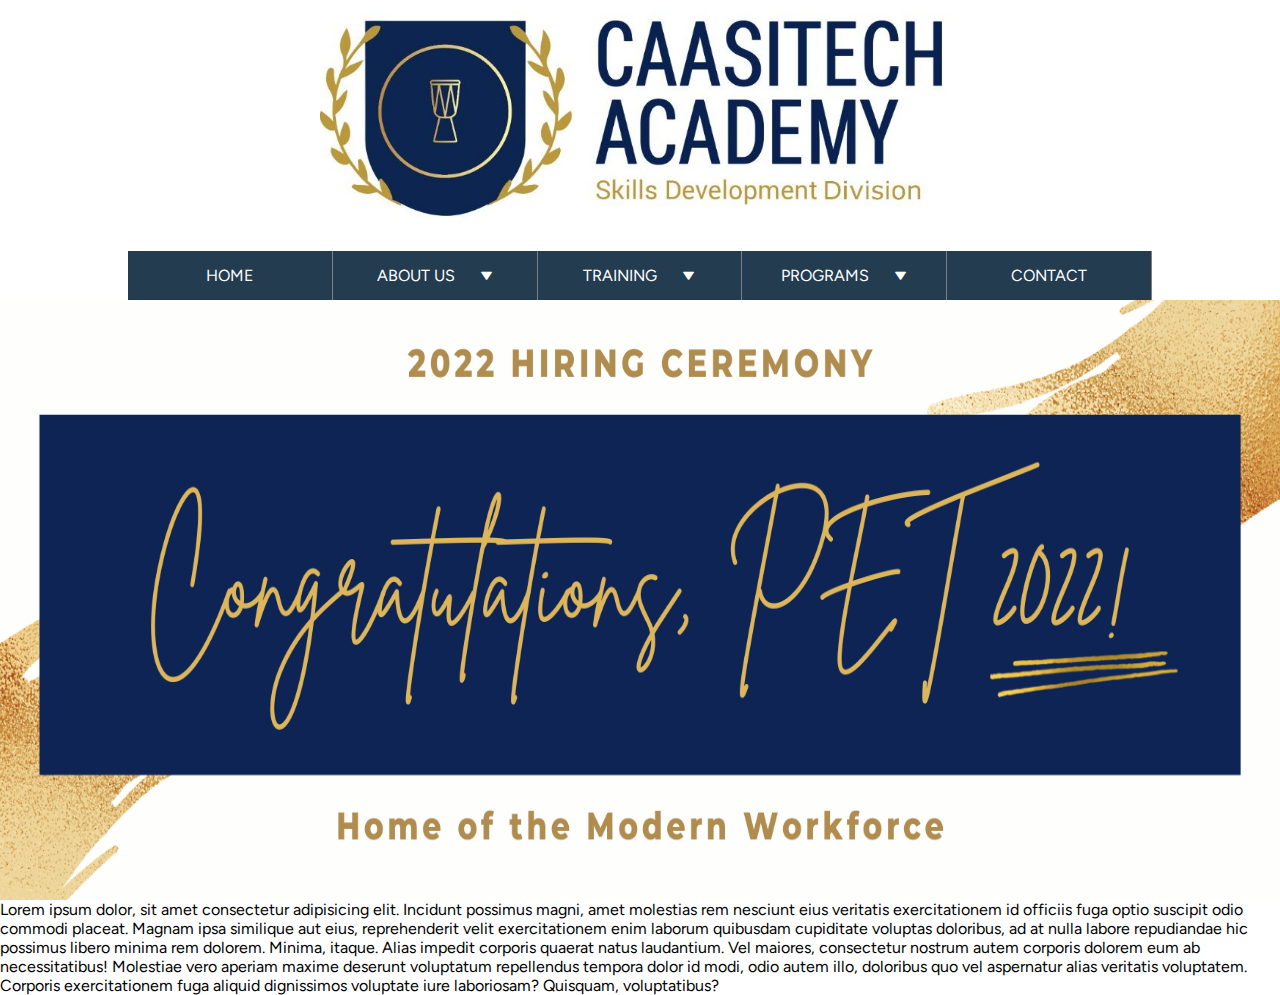
==== index.html @ 7ed0b9c5 "landing page" ====
<!DOCTYPE html>
<html lang="en">
<head>
  <meta charset="UTF-8">
  <meta name="viewport" content="width=device-width, initial-scale=1.0">
  <title>Document</title>
  <link rel="stylesheet" href="css/style.css">
  <link href='https://unpkg.com/boxicons@2.1.4/css/boxicons.min.css' rel='stylesheet'>
</head>
<body>
  <div class="landing">
    <section>
      <i class='bx bx-menu menu-icon'></i>
      <div class="logo">
        <img src="images/CA-logo.jpg" alt="">
      </div>
      <nav class="menu">
        <ul>
          <li><a href="">Home</a></li>
          <li class="drpdwn"><a href="">About us</a><i class='bx bxs-down-arrow'></i></li>
          <li class="drpdwn"><a href="">Training</a><i class='bx bxs-down-arrow'></i></li>
          <li class="drpdwn"><a href="">Programs</a><i class='bx bxs-down-arrow'></i></li>
          <li><a href="">Contact</a></li>
        </ul>
      </nav>
    </section>
    <div class="hero">
      <img src="images/CA-bg1.png" alt="">
    </div>
  </div>
  <main>
    <p>Lorem ipsum dolor, sit amet consectetur adipisicing elit. Incidunt possimus magni, amet molestias rem nesciunt eius veritatis exercitationem id officiis fuga optio suscipit odio commodi placeat. Magnam ipsa similique aut eius, reprehenderit velit exercitationem enim laborum quibusdam cupiditate voluptas doloribus, ad at nulla labore repudiandae hic possimus libero minima rem dolorem. Minima, itaque. Alias impedit corporis quaerat natus laudantium. Vel maiores, consectetur nostrum autem corporis dolorem eum ab necessitatibus! Molestiae vero aperiam maxime deserunt voluptatum repellendus tempora dolor id modi, odio autem illo, doloribus quo vel aspernatur alias veritatis voluptatem. Corporis exercitationem fuga aliquid dignissimos voluptate iure laboriosam? Quisquam, voluptatibus?</p>
  </main>
  <script src="js/script.js"></script>
</body>
</html>
---- css/style.css ----
@import url('https://fonts.googleapis.com/css2?family=Barlow&family=Figtree&display=swap');

* {
  margin: 0;
  list-style: none;
  text-decoration: none;
  padding: 0;
  font-family: 'Figtree', sans-serif;
}
/* body {
  border: 1px solid red;
  height: 100vh;
  box-sizing: border-box;
} */
.menu-icon {
  display: none !important;
}
.landing {
  height: 100vh;
  /* border: 2px solid red; */
  box-sizing: border-box;
  display: flex;
  flex-direction: column;
}

.landing section {
  display: flex;
  flex-direction: column;
  width: 100%;
  align-items: center;
  /* height: 50%; */
}

.logo {
  width: 50%;
  /* border: 1px solid green; */
}
.logo img {
  width: 100%;
}

nav {
  background: rgb(35,60,79);
  /* padding: 10px; */
  width: 80%;
}
nav ul {
  display: flex;
}

nav ul li {
  border-right: 1px solid grey;
  padding: 15px 0;
  width: 20%;
  display: flex;
  align-items: center;
  justify-content: center;
  gap: 25px;
  cursor: pointer;
  /* transition: all 3s ease-in-out; */
}

.bxs-down-arrow {
  color: white;
  font-size: 13px;
  transition: all 0.6s ease;
}

.drpdwn:hover .bxs-down-arrow {
  transform: rotate(180deg);
  color: green;
  /* transition: transform 0.3s ease-in-out; */
}


nav ul li a {
  color: white;
  text-transform: uppercase;
  cursor: none;
}

.hero {
  /* border: 2px solid green; */
  flex-grow: 1;
  /* height: 55%; */
  overflow: hidden;
}
.hero img {
  width: 100%;
  height: 100%;
  transform: scale(1.1);
}

@media screen and (max-width: 768px) {
  .landing {
    padding: 24px;
  }
  nav {
    color: rgb(35,60,79);
    background-color: rgb(235, 178, 178);
    position: absolute;
    width: 50%;
    top: 0;
    left: -100%;
    height: 100vh;
    padding: 10px;
    z-index: 1;
  }
  nav.active {
    left: 0;
  }
  nav ul {
    flex-direction: column;
    /* position: absolute;
    top: 0;
    left: 0;
    background: green;
    z-index: 1; */
  }
  nav ul li {
    border: none;
    width: auto;
  }
  nav ul li a {
    color: rgb(35,60,79);
  }
  .landing section {
    /* border: 1px solid magenta; */
    height: 100vh;
    justify-content: center;
    position: relative;
  }
  .menu-icon {
    display: block !important;
  }
  .bx-menu {
    position: absolute;
    top: 0;
    left: 0;
    font-size: 30px;
  }
  .logo {
    width: auto;
  }
  .hero {
    flex-grow: inherit;
  }
}
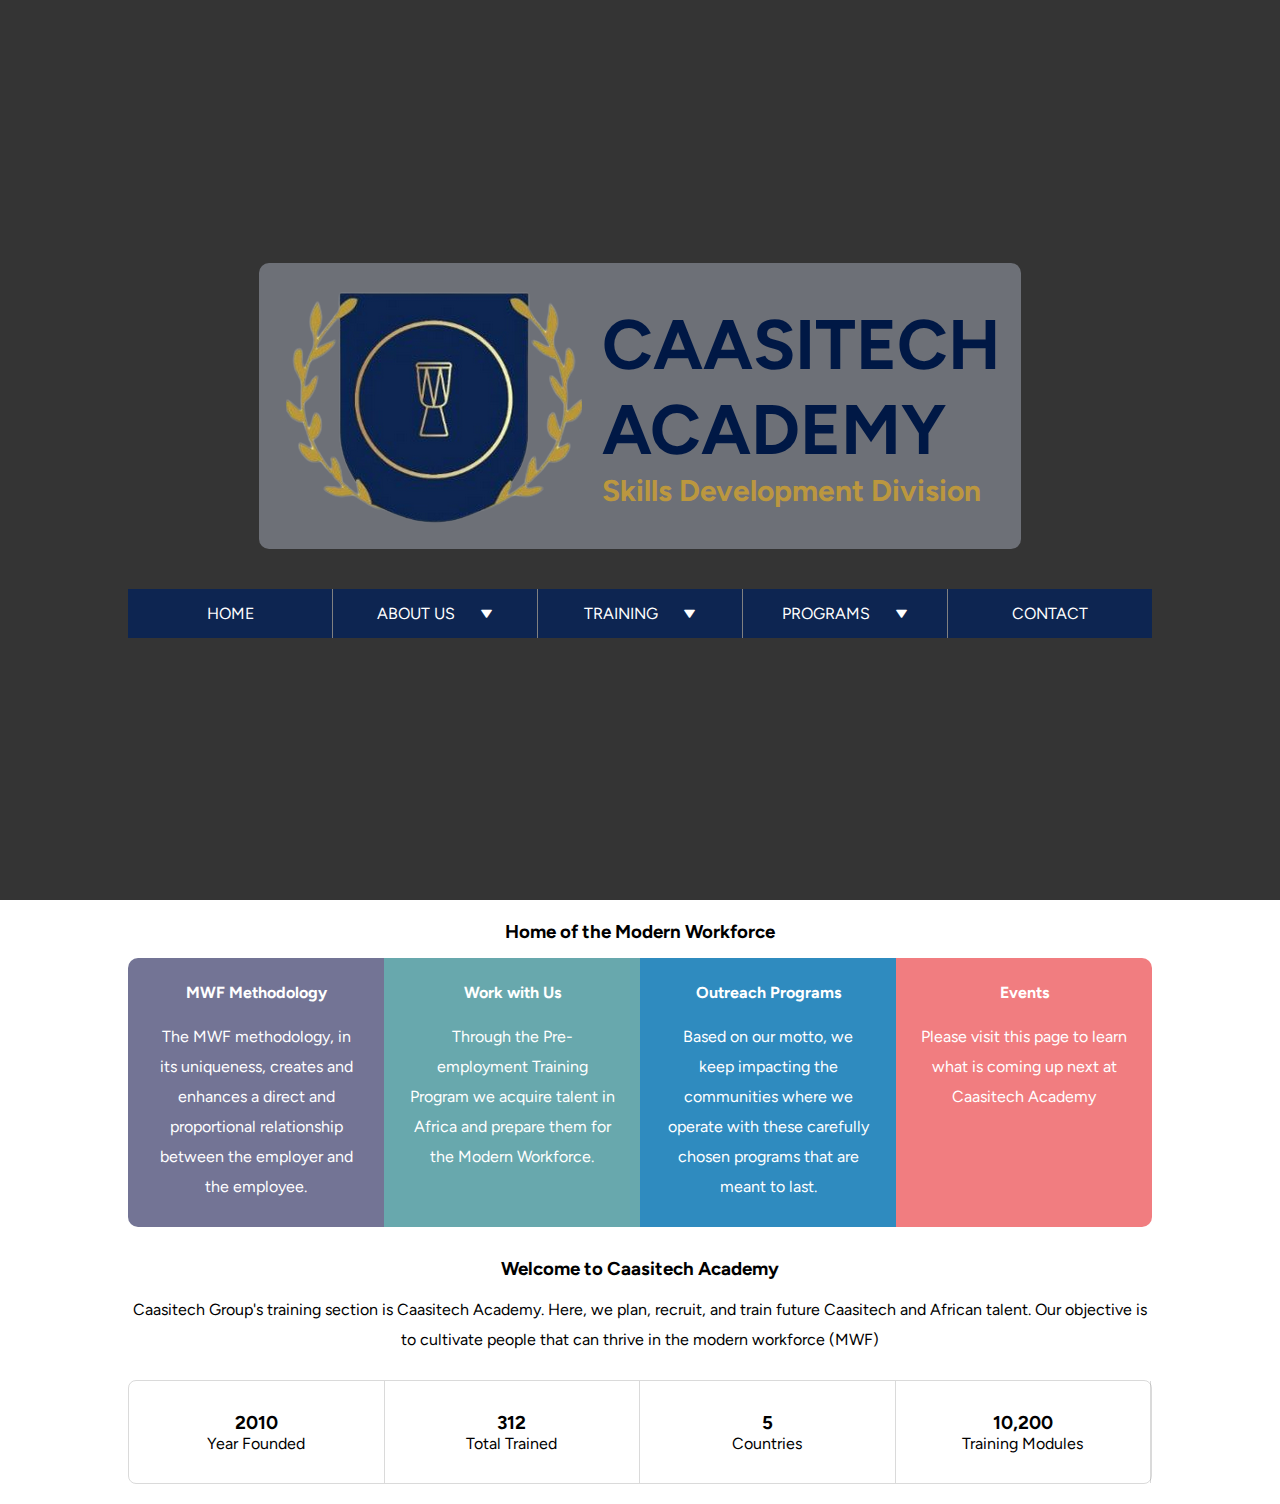
==== commit 2d990263: "made some progress" ====
--- a/index.html
+++ b/index.html
@@ -12,25 +12,152 @@
     <section>
       <i class='bx bx-menu menu-icon'></i>
       <div class="logo">
-        <img src="images/CA-logo.jpg" alt="">
+        <img src="images/logo-simple-removebg-preview.png" alt="">
+        <!-- <img src="images/CA-logo-removebg-preview.png" alt=""> -->
+        <div class="logo-div1">
+          <div>
+            <h2 class="logo-title">CAASITECH</h2>
+            <h2 class="logo-title">ACADEMY</h2>
+          </div>
+          <div>
+            <h4 class="logo-label">Skills Development Division</h4>
+          </div>
+        </div>
       </div>
-      <nav class="menu">
-        <ul>
-          <li><a href="">Home</a></li>
-          <li class="drpdwn"><a href="">About us</a><i class='bx bxs-down-arrow'></i></li>
-          <li class="drpdwn"><a href="">Training</a><i class='bx bxs-down-arrow'></i></li>
-          <li class="drpdwn"><a href="">Programs</a><i class='bx bxs-down-arrow'></i></li>
-          <li><a href="">Contact</a></li>
-        </ul>
+      
+      <nav>
+        <div class="dropdown">
+          <div class="nav-link">
+            <p>home</p>
+          </div>
+        </div>
+        <div class="dropdown">
+          <div class="nav-link">
+            <p>about us</p>
+            <i class='bx bxs-down-arrow main-links'></i>
+          </div>
+          <div class="drop-content about-drop">
+            <div>
+              <a href=""><div>testimonials</div></a>
+              <a href=""><div>group website</div></a>
+            </div>
+          </div>
+        </div>
+        <div class="dropdown">
+          <div class="nav-link">
+            <p>training</p>
+            <i class='bx bxs-down-arrow main-links'></i>
+          </div>
+          <div class="drop-content training-drop">
+            <div>
+              <a href=""><div>mwf framework</div></a>
+              <a href=""><div>teams</div></a>
+              <a href=""><div>hiring ceremony</div></a>
+            </div>
+          </div>
+        </div>
+        <div class="dropdown">
+          <div class="nav-link">
+            <p>programs</p>
+            <i class='bx bxs-down-arrow main-links'></i>
+          </div>
+          <div class="drop-content programs-drop">
+              <div class="sub-links">
+                <div class="nav-link hover">
+                  <p>employment</p>
+                  <i class='bx bxs-down-arrow sublink-arrow'></i>
+                </div>
+                <div class="_sub-links1 hovered">
+                  <p>pet</p>
+                  <p>mcc</p>
+                  <p>certifications</p>
+                </div>
+              </div>
+              <div class="sub-links">
+                <div class="nav-link">
+                  <li>caasitech csr</li>
+                  <i class='bx bxs-down-arrow sublink-arrow'></i>
+                </div>
+                <div class="_sub-links2 hovered">
+                  <p>girls in tech</p>
+                  <p>kids code camp</p>
+                  <p>nissi tech empowerment</p>
+                </div>
+              </div>
+          </div>
+        </div>
+        <div class="dropdown">
+          <div class="nav-link">
+            <p>CONTACT</p>
+          </div>
+        </div>
       </nav>
     </section>
-    <div class="hero">
-      <img src="images/CA-bg1.png" alt="">
-    </div>
   </div>
   <main>
-    <p>Lorem ipsum dolor, sit amet consectetur adipisicing elit. Incidunt possimus magni, amet molestias rem nesciunt eius veritatis exercitationem id officiis fuga optio suscipit odio commodi placeat. Magnam ipsa similique aut eius, reprehenderit velit exercitationem enim laborum quibusdam cupiditate voluptas doloribus, ad at nulla labore repudiandae hic possimus libero minima rem dolorem. Minima, itaque. Alias impedit corporis quaerat natus laudantium. Vel maiores, consectetur nostrum autem corporis dolorem eum ab necessitatibus! Molestiae vero aperiam maxime deserunt voluptatum repellendus tempora dolor id modi, odio autem illo, doloribus quo vel aspernatur alias veritatis voluptatem. Corporis exercitationem fuga aliquid dignissimos voluptate iure laboriosam? Quisquam, voluptatibus?</p>
+    <section>
+      <div class="div1">
+        <div class="main-title">
+          <h3>Home of the Modern Workforce</h3>
+        </div>
+        <div class="card-container">
+          <div class="cards card-1">
+            <h4>MWF Methodology</h4>
+            <p>The MWF methodology, in its uniqueness, creates and enhances a direct and proportional relationship
+              between the employer and the employee.
+            </p>
+          </div>
+          <div class="cards card-2">
+            <h4>Work with Us</h4>
+            <p>Through the Pre-employment Training Program we acquire talent in Africa and prepare them for the Modern
+              Workforce.
+            </p>
+          </div>
+          <div class="cards card-3">
+            <h4>Outreach Programs</h4>
+            <p>Based on our motto, we keep impacting the communities where we operate with these carefully chosen programs
+              that are meant to last.
+            </p>
+          </div>
+          <div class="cards card-4">
+            <h4>Events</h4>
+            <p>Please visit this page to learn what is coming up next at Caasitech Academy</p>
+          </div>
+        </div>
+      </div>
+      <div class="sec2">
+        <div class="sec2a">
+          <h3>Welcome to Caasitech Academy</h3>
+          <p>Caasitech Group's training section is Caasitech Academy. Here, we plan, recruit, and train future 
+            Caasitech and African talent. Our objective is to cultivate people that can thrive in the modern workforce (MWF)
+          </p>
+        </div>
+        <div class="info-container">
+          <div class="info-cards">
+            <h3>2010</h3>
+            <p>Year Founded</p>
+          </div>
+          <div class="info-cards">
+            <h3>312</h3>
+            <p>Total Trained</p>
+          </div>
+          <div class="info-cards">
+            <h3>5</h3>
+            <p>Countries</p>
+          </div>
+          <div class="info-cards">
+            <h3>10,200</h3>
+            <p>Training Modules</p>
+          </div>
+        </div>
+      </div>
+    </section>
   </main>
   <script src="js/script.js"></script>
+  <script>
+    document.querySelector('.click-me').addEventListener('click', () =>  {
+      alert('this method seems to work');
+    })
+  </script>
 </body>
 </html>--- a/css/style.css
+++ b/css/style.css
@@ -17,60 +17,178 @@
 }
 .landing {
   height: 100vh;
-  /* border: 2px solid red; */
+  width: 100%;
   box-sizing: border-box;
-  display: flex;
-  flex-direction: column;
+  background-size: cover !important;
+  background-repeat: no-repeat !important;
+  background-position: center !important;
+  background: url('https://elearning.fao.org/pluginfile.php/3/block_mtslider/bui_editid2139en7/7_upd.jpg');
 }
 
 .landing section {
   display: flex;
   flex-direction: column;
   width: 100%;
-  align-items: center;
+  height: 100vh;
+  align-items: center;
+  gap: 40px;
+  display: flex;
+  flex-direction: column;
+  align-items: center;
+  justify-content: center;
+  background: rgba(12, 12, 12, 0.836);
   /* height: 50%; */
 }
+.click-me {
+  display: none;
+}
+.hover-element:hover .click-me {
+  display: block;
+}
 
 .logo {
-  width: 50%;
+  /* width: 70%; */
   /* border: 1px solid green; */
+  background: rgba(223, 231, 252, 0.336);
+  padding: 20px;
+  display: flex;
+  gap: 20px;
+  align-items: center;
+  justify-content: center;
+  border-radius: 10px;
 }
 .logo img {
-  width: 100%;
+  width: auto;
+}
+
+.logo-div1 {
+  /* border: 1px solid red; */
+  width: auto;
+  display: flex;
+  flex-direction: column;
+}
+
+.logo-title {
+  font-size: 70px;
+  color: rgb(0,24,69);
+}
+.logo-label {
+  font-size: 30px;
+  color: rgb(187,151,63);
 }
 
 nav {
-  background: rgb(35,60,79);
-  /* padding: 10px; */
+  color: white;
+  display: flex;
+  background: rgb(13,37,81);
   width: 80%;
-}
-nav ul {
-  display: flex;
-}
-
-nav ul li {
+  position: sticky;
+  top: 0;
+}
+nav div:last-child {
+  border-right: none;
+}
+.dropdown {
   border-right: 1px solid grey;
+  width: 20%;
+  display: flex;
+  flex-direction: column;
+  align-items: center;
+  position: relative;
   padding: 15px 0;
-  width: 20%;
-  display: flex;
-  align-items: center;
-  justify-content: center;
+  cursor: pointer;
+  text-transform: uppercase;
+}
+.dropdown .nav-link {
+  display: flex;
+  align-items: center;
   gap: 25px;
-  cursor: pointer;
-  /* transition: all 3s ease-in-out; */
-}
-
+}
+.dropdown .drop-content {
+  opacity: 0;
+  display: none;
+  position: absolute;
+  background: rgba(187, 185, 185, 0.404);
+  left: 0;
+  right: 0;
+  transition: all 0.6s ease;
+}
+.about-drop {
+  top: 100%;
+  bottom: -100%;
+  margin-top: -1px;
+  min-height: 100%;
+}
+.training-drop {
+  top: 100%;
+  bottom: -100%;
+  margin-top: -1px;
+  min-height: 100%;
+}
+.programs-drop {
+  top: 100%;
+  bottom: -100%;
+  margin-top: -1px;
+  min-height: 100%;
+}
+.dropdown:hover .drop-content {
+  display: flex;
+  flex-direction: column;
+  opacity: 1;
+}
 .bxs-down-arrow {
   color: white;
   font-size: 13px;
   transition: all 0.6s ease;
 }
-
-.drpdwn:hover .bxs-down-arrow {
+.dropdown:hover .main-links {
   transform: rotate(180deg);
-  color: green;
-  /* transition: transform 0.3s ease-in-out; */
-}
+  color: rgb(186,151,60);
+}
+nav ul li div ul {
+  display: flex;
+  flex-direction: column;
+}
+
+
+
+.sub-links {
+  position: relative;
+  display: flex;
+  border-bottom: 1px solid grey;
+  padding: 15px 20px;
+}
+.sub-links:hover .sub-links div:last-child {
+  border-bottom: none;
+}
+
+._sub-links1, ._sub-links2 {
+  position: absolute;
+  display: none;
+  border: 1px solid red;
+
+}
+._sub-links1 {
+  right: -130px;
+}
+._sub-links2 {
+  right: -215px;
+}
+.hover {
+  border: 1px solid red;
+  width: 100%;
+}
+.sub-links:hover .hovered {
+  display: flex;
+  flex-direction: column;
+  align-items: left;
+}
+.sub-links:hover .sublink-arrow {
+  transform: rotate(-90deg);
+  color: rgb(186,151,60);
+}
+
+.drpdwn:hover .bxs-down-arrow {}
 
 
 nav ul li a {
@@ -91,13 +209,94 @@
   transform: scale(1.1);
 }
 
+main {
+  /* border: 1px solid red; */
+  display: flex;
+  flex-direction: column;
+  align-items: center;
+}
+main section {
+  width: 80%;
+  /* border: 2px solid green; */
+  padding: 20px 0;
+  display: flex;
+  flex-direction: column;
+  gap: 30px;
+}
+.main-title {
+  display: flex;
+  align-items: center;
+  justify-content: center;
+}
+.card-container, .info-container {
+  display: flex;
+}
+.cards {
+  width: 25%;
+  padding: 25px;
+  display: flex;
+  flex-direction: column;
+  gap: 20px;
+  color: white;
+  text-align: center;
+}
+.cards:hover {
+  transform: translateY(-5%);
+}
+.cards p {
+  line-height: 30px;
+}
+.card-1 {
+  background: rgb(115,116,149);
+  border-top-left-radius: 10px;
+  border-bottom-left-radius: 10px;
+}
+.card-2 {
+  background: rgb(104,168,173);
+}
+.card-3 {
+  background: rgb(47,139,191);
+}
+.card-4 {
+  background: rgb(241,125,128);
+  border-top-right-radius: 10px;
+  border-bottom-right-radius: 10px;
+}
+.sec2 {
+  /* border: 1px solid magenta; */
+  text-align: center;
+  display: flex;
+  flex-direction: column;
+  gap: 25px;
+}
+.sec2a, .div1 {
+  display: flex;
+  flex-direction: column;
+  gap: 15px;
+}
+.sec2a p {
+  line-height: 30px;
+}
+.info-container {
+  border: 0.5px solid rgba(128, 128, 128, 0.295);
+  border-radius: 8px;
+}
+.info-cards {
+  width: 25%;
+  display: flex;
+  flex-direction: column;
+  align-items: center;
+  padding: 30px 10px;
+  border-right: 0.5px solid rgba(128, 128, 128, 0.295);
+}
+
 @media screen and (max-width: 768px) {
   .landing {
     padding: 24px;
   }
   nav {
     color: rgb(35,60,79);
-    background-color: rgb(235, 178, 178);
+    background-color: rgb(245, 232, 232);
     position: absolute;
     width: 50%;
     top: 0;
@@ -111,6 +310,7 @@
   }
   nav ul {
     flex-direction: column;
+    align-items: left;
     /* position: absolute;
     top: 0;
     left: 0;
@@ -120,6 +320,7 @@
   nav ul li {
     border: none;
     width: auto;
+    text-align: left;
   }
   nav ul li a {
     color: rgb(35,60,79);
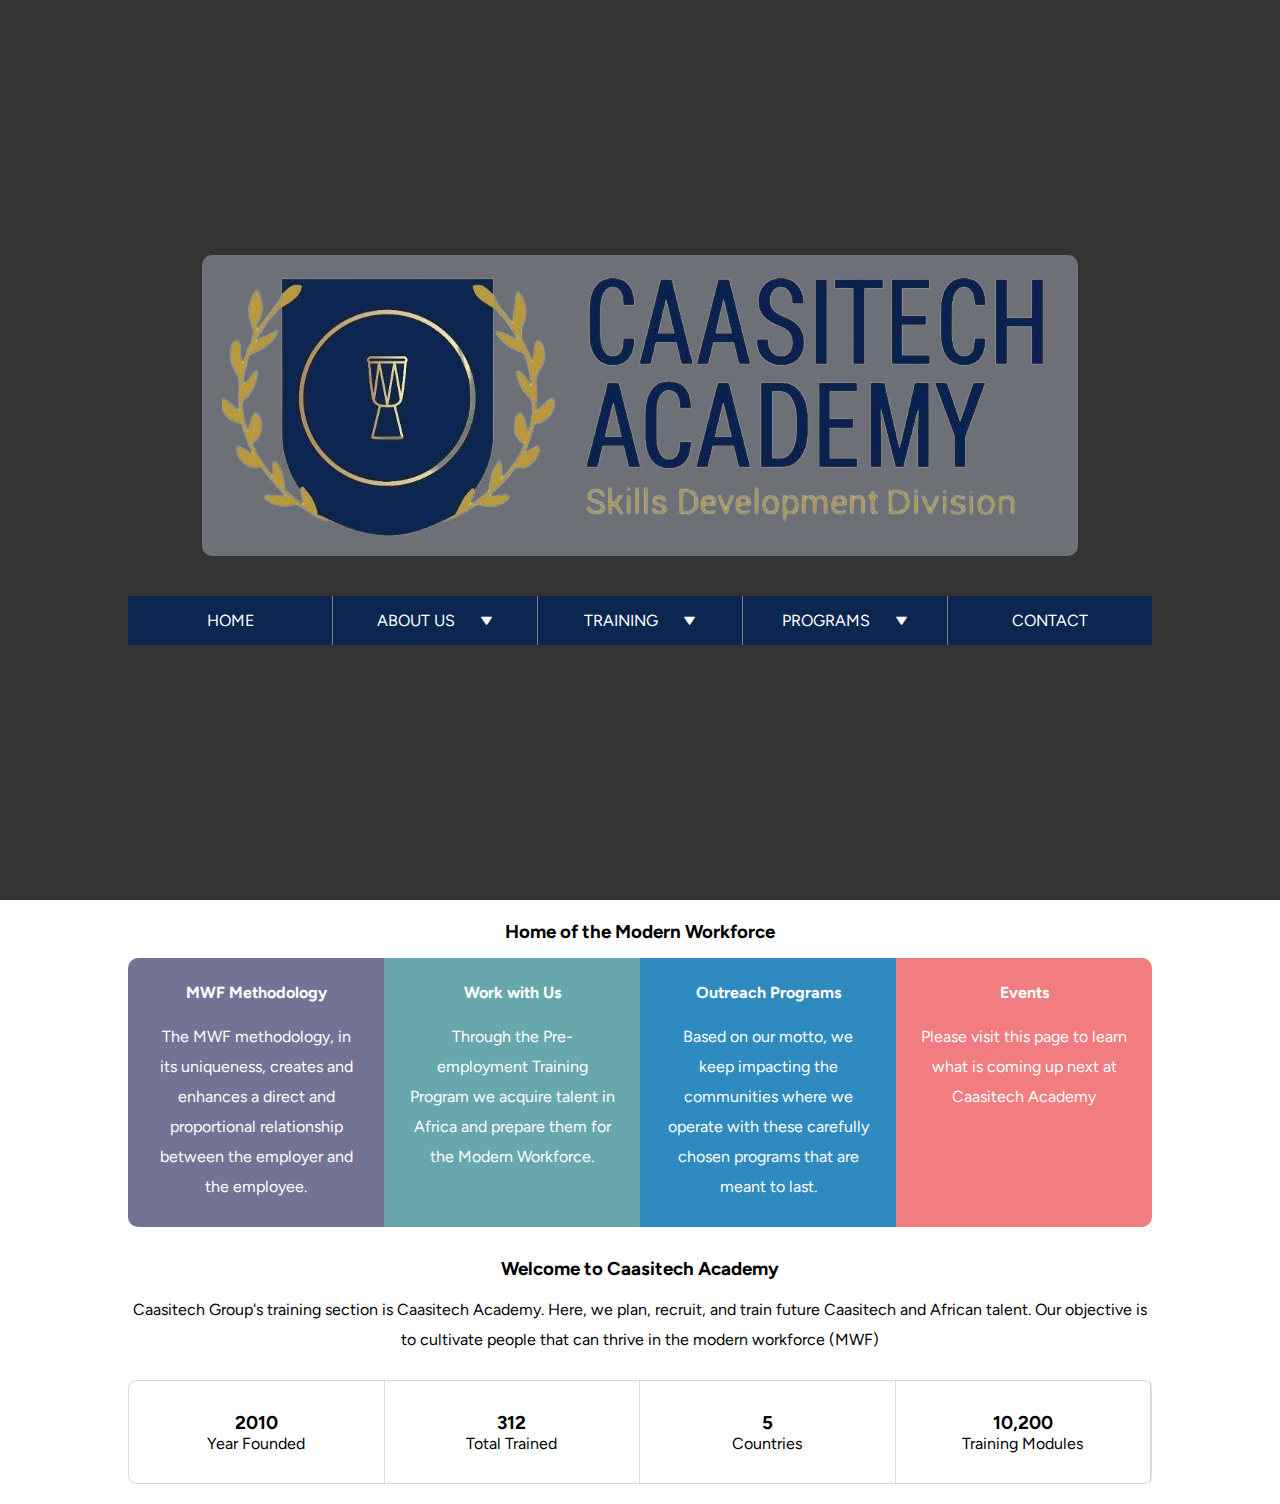
==== commit b83ff933: "made style changes" ====
--- a/index.html
+++ b/index.html
@@ -12,9 +12,9 @@
     <section>
       <i class='bx bx-menu menu-icon'></i>
       <div class="logo">
-        <img src="images/logo-simple-removebg-preview.png" alt="">
-        <!-- <img src="images/CA-logo-removebg-preview.png" alt=""> -->
-        <div class="logo-div1">
+        <!-- <img src="images/logo-simple-removebg-preview.png" alt=""> -->
+        <img src="images/CA-logo-removebg-preview.png" alt="">
+        <!-- <div class="logo-div1">
           <div>
             <h2 class="logo-title">CAASITECH</h2>
             <h2 class="logo-title">ACADEMY</h2>
@@ -22,9 +22,9 @@
           <div>
             <h4 class="logo-label">Skills Development Division</h4>
           </div>
-        </div>
+        </div> -->
       </div>
-      
+      <button class="apply-btn">Apply Now</button>
       <nav>
         <div class="dropdown">
           <div class="nav-link">
@@ -38,21 +38,23 @@
           </div>
           <div class="drop-content about-drop">
             <div>
-              <a href=""><div>testimonials</div></a>
-              <a href=""><div>group website</div></a>
+              <div>testimonials</div>
+              <div>group website</div>
             </div>
           </div>
         </div>
         <div class="dropdown">
-          <div class="nav-link">
-            <p>training</p>
-            <i class='bx bxs-down-arrow main-links'></i>
-          </div>
-          <div class="drop-content training-drop">
-            <div>
-              <a href=""><div>mwf framework</div></a>
-              <a href=""><div>teams</div></a>
-              <a href=""><div>hiring ceremony</div></a>
+          <div>
+            <div class="nav-link">
+              <p>training</p>
+              <i class='bx bxs-down-arrow main-links'></i>
+            </div>
+            <div class="drop-content training-drop navigate">
+              <div>
+                <div>mwf framework</div>
+                <div>teams</div>
+                <div>hiring ceremony</div>
+              </div>
             </div>
           </div>
         </div>
--- a/css/style.css
+++ b/css/style.css
@@ -63,13 +63,13 @@
 
 .logo-div1 {
   /* border: 1px solid red; */
-  width: auto;
+  width: 100%;
   display: flex;
   flex-direction: column;
 }
 
 .logo-title {
-  font-size: 70px;
+  font-size: 4rem;
   color: rgb(0,24,69);
 }
 .logo-label {
@@ -108,7 +108,7 @@
   opacity: 0;
   display: none;
   position: absolute;
-  background: rgba(187, 185, 185, 0.404);
+  /* background: rgba(187, 185, 185, 0.404); */
   left: 0;
   right: 0;
   transition: all 0.6s ease;
@@ -157,6 +157,7 @@
   display: flex;
   border-bottom: 1px solid grey;
   padding: 15px 20px;
+  background: rgb(13,37,81);
 }
 .sub-links:hover .sub-links div:last-child {
   border-bottom: none;
@@ -165,7 +166,7 @@
 ._sub-links1, ._sub-links2 {
   position: absolute;
   display: none;
-  border: 1px solid red;
+  /* border: 1px solid red; */
 
 }
 ._sub-links1 {
@@ -175,7 +176,7 @@
   right: -215px;
 }
 .hover {
-  border: 1px solid red;
+  /* border: 1px solid red; */
   width: 100%;
 }
 .sub-links:hover .hovered {
@@ -186,6 +187,9 @@
 .sub-links:hover .sublink-arrow {
   transform: rotate(-90deg);
   color: rgb(186,151,60);
+}
+.navigate {
+  background: rgb(13,37,81);
 }
 
 .drpdwn:hover .bxs-down-arrow {}
@@ -289,10 +293,13 @@
   padding: 30px 10px;
   border-right: 0.5px solid rgba(128, 128, 128, 0.295);
 }
+.apply-btn {
+  display: none;
+}
 
 @media screen and (max-width: 768px) {
   .landing {
-    padding: 24px;
+    padding: 0;
   }
   nav {
     color: rgb(35,60,79);
@@ -341,9 +348,42 @@
     font-size: 30px;
   }
   .logo {
-    width: auto;
+    width: 80%;
+  }
+  .logo img {
+    width: 100%;
   }
   .hero {
     flex-grow: inherit;
   }
+  .card-container {
+    display: flex;
+    flex-direction: column;
+    /* border: 1px solid red; */
+    box-sizing: border-box;
+    width: 100%;
+    gap: 10px;
+  }
+  .cards {
+    width: 100%;
+    padding: 0px;
+    border-radius: 0;
+    flex-wrap: wrap;
+    display: flex;
+    flex-direction: column;
+  }
+  .logo-title {
+    font-size: 2rem;
+    /* color: rgb(0,24,69); */
+  }
+  main {
+    padding: 20px;
+  }
+  main section {
+    width: 100%;
+  }
+  .apply-btn {
+    padding: 10px 14px;
+    display: block;
+  }
 }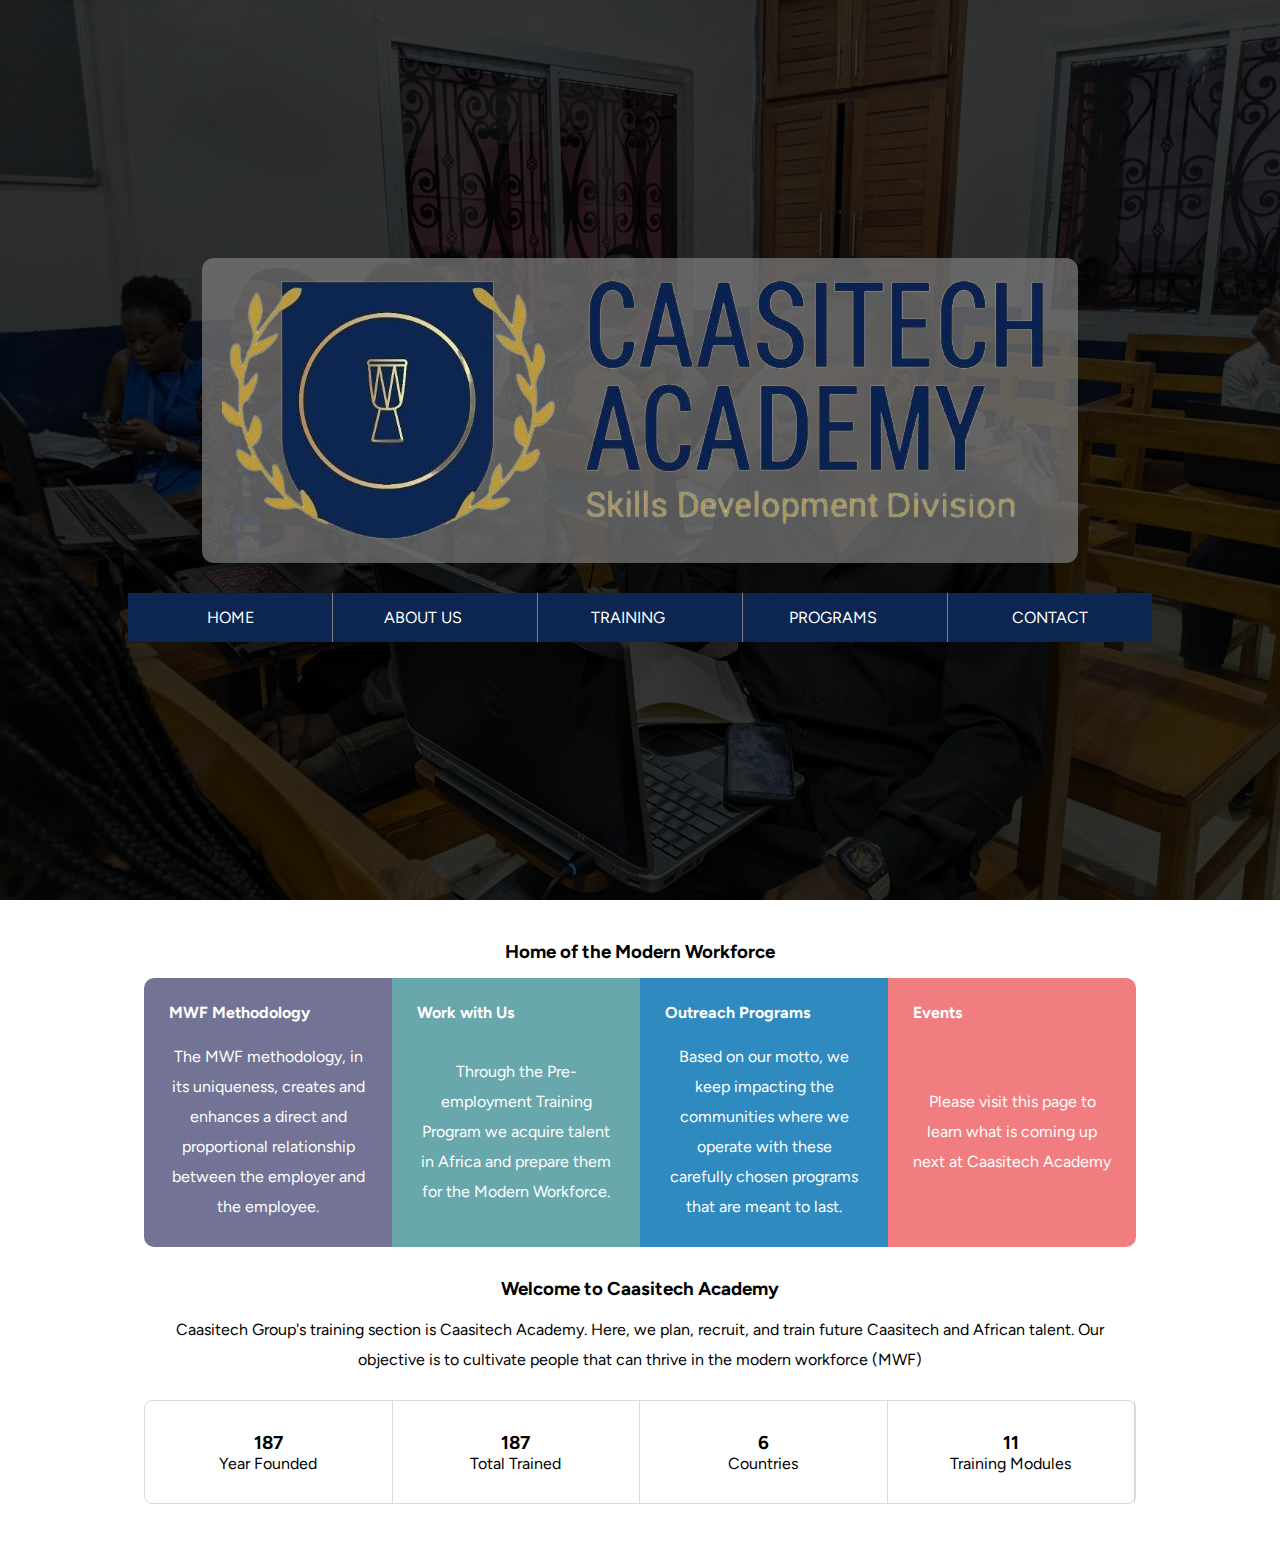
==== commit 7f1e6aa3: "adjusted issues" ====
--- a/index.html
+++ b/index.html
@@ -1,165 +1,200 @@
 <!DOCTYPE html>
 <html lang="en">
-<head>
-  <meta charset="UTF-8">
-  <meta name="viewport" content="width=device-width, initial-scale=1.0">
-  <title>Document</title>
-  <link rel="stylesheet" href="css/style.css">
-  <link href='https://unpkg.com/boxicons@2.1.4/css/boxicons.min.css' rel='stylesheet'>
-</head>
-<body>
-  <div class="landing">
-    <section>
-      <i class='bx bx-menu menu-icon'></i>
-      <div class="logo">
-        <!-- <img src="images/logo-simple-removebg-preview.png" alt=""> -->
-        <img src="images/CA-logo-removebg-preview.png" alt="">
-        <!-- <div class="logo-div1">
-          <div>
-            <h2 class="logo-title">CAASITECH</h2>
-            <h2 class="logo-title">ACADEMY</h2>
-          </div>
-          <div>
-            <h4 class="logo-label">Skills Development Division</h4>
-          </div>
-        </div> -->
+  <head>
+    <meta charset="UTF-8" />
+    <meta name="viewport" content="width=device-width, initial-scale=1.0" />
+    <title>Document</title>
+    <link rel="stylesheet" href="css/style.css" />
+  </head>
+  <body>
+    <header>
+      <div class="overlay">
+        <div class="hero">
+          <div class="logo-container">
+            <img src="images\CA-logo-removebg-preview.png" alt="" />
+          </div>
+
+          <!-- Nav -->
+          <nav>
+            <div class="dropdown">
+              <div class="nav-link">
+                <p>home</p>
+              </div>
+            </div>
+            <div class="dropdown">
+              <div class="nav-link">
+                <p>about us</p>
+                <i class="bx bxs-down-arrow main-links"></i>
+              </div>
+              <div class="drop-content about-drop">
+                <div>
+                  <div>testimonials</div>
+                  <div>group website</div>
+                </div>
+              </div>
+            </div>
+            <div class="dropdown">
+              <div>
+                <div class="nav-link">
+                  <p>training</p>
+                  <i class="bx bxs-down-arrow main-links"></i>
+                </div>
+                <div class="drop-content training-drop navigate">
+                  <div>
+                    <div>mwf framework</div>
+                    <div>teams</div>
+                    <div>hiring ceremony</div>
+                  </div>
+                </div>
+              </div>
+            </div>
+            <div class="dropdown">
+              <div class="nav-link">
+                <p>programs</p>
+                <i class="bx bxs-down-arrow main-links"></i>
+              </div>
+              <div class="drop-content programs-drop">
+                <div class="sub-links">
+                  <div class="nav-link hover">
+                    <p>employment</p>
+                    <i class="bx bxs-down-arrow sublink-arrow"></i>
+                  </div>
+                  <div class="_sub-links1 hovered">
+                    <p>pet</p>
+                    <p>mcc</p>
+                    <p>certifications</p>
+                  </div>
+                </div>
+                <div class="sub-links">
+                  <div class="nav-link">
+                    <li>caasitech csr</li>
+                    <i class="bx bxs-down-arrow sublink-arrow"></i>
+                  </div>
+                  <div class="_sub-links2 hovered">
+                    <p>girls in tech</p>
+                    <p>kids code camp</p>
+                    <p>nissi tech empowerment</p>
+                  </div>
+                </div>
+              </div>
+            </div>
+            <div class="dropdown">
+              <div class="nav-link">
+                <p>CONTACT</p>
+              </div>
+            </div>
+          </nav>
+        </div>
+        <button class="apply-btn">Apply now</button>
       </div>
-      <button class="apply-btn">Apply Now</button>
-      <nav>
-        <div class="dropdown">
-          <div class="nav-link">
-            <p>home</p>
+    </header>
+    <main>
+      <section>
+        <div class="div1">
+          <div class="main-title">
+            <h3>Home of the Modern Workforce</h3>
+          </div>
+          <div class="card-container">
+            <div class="cards card-1">
+              <h4>MWF Methodology</h4>
+              <p>
+                The MWF methodology, in its uniqueness, creates and enhances a
+                direct and proportional relationship between the employer and
+                the employee.
+              </p>
+            </div>
+            <div class="cards card-2">
+              <h4>Work with Us</h4>
+              <p>
+                Through the Pre-employment Training Program we acquire talent in
+                Africa and prepare them for the Modern Workforce.
+              </p>
+            </div>
+            <div class="cards card-3">
+              <h4>Outreach Programs</h4>
+              <p>
+                Based on our motto, we keep impacting the communities where we
+                operate with these carefully chosen programs that are meant to
+                last.
+              </p>
+            </div>
+            <div class="cards card-4">
+              <h4>Events</h4>
+              <p>
+                Please visit this page to learn what is coming up next at
+                Caasitech Academy
+              </p>
+            </div>
           </div>
         </div>
-        <div class="dropdown">
-          <div class="nav-link">
-            <p>about us</p>
-            <i class='bx bxs-down-arrow main-links'></i>
-          </div>
-          <div class="drop-content about-drop">
-            <div>
-              <div>testimonials</div>
-              <div>group website</div>
+        <div class="sec2">
+          <div class="sec2a">
+            <h3>Welcome to Caasitech Academy</h3>
+            <p>
+              Caasitech Group's training section is Caasitech Academy. Here, we
+              plan, recruit, and train future Caasitech and African talent. Our
+              objective is to cultivate people that can thrive in the modern
+              workforce (MWF)
+            </p>
+          </div>
+          <div class="info-container">
+            <div class="info-cards">
+              <h3 class="count">2010</h3>
+              <p>Year Founded</p>
+            </div>
+            <div class="info-cards">
+              <h3 class="count">312</h3>
+              <p>Total Trained</p>
+            </div>
+            <div class="info-cards">
+              <h3 class="count">5</h3>
+              <p>Countries</p>
+            </div>
+            <div class="info-cards">
+              <h3 class="count">10,200</h3>
+              <p>Training Modules</p>
             </div>
           </div>
         </div>
-        <div class="dropdown">
-          <div>
-            <div class="nav-link">
-              <p>training</p>
-              <i class='bx bxs-down-arrow main-links'></i>
-            </div>
-            <div class="drop-content training-drop navigate">
-              <div>
-                <div>mwf framework</div>
-                <div>teams</div>
-                <div>hiring ceremony</div>
-              </div>
-            </div>
-          </div>
-        </div>
-        <div class="dropdown">
-          <div class="nav-link">
-            <p>programs</p>
-            <i class='bx bxs-down-arrow main-links'></i>
-          </div>
-          <div class="drop-content programs-drop">
-              <div class="sub-links">
-                <div class="nav-link hover">
-                  <p>employment</p>
-                  <i class='bx bxs-down-arrow sublink-arrow'></i>
-                </div>
-                <div class="_sub-links1 hovered">
-                  <p>pet</p>
-                  <p>mcc</p>
-                  <p>certifications</p>
-                </div>
-              </div>
-              <div class="sub-links">
-                <div class="nav-link">
-                  <li>caasitech csr</li>
-                  <i class='bx bxs-down-arrow sublink-arrow'></i>
-                </div>
-                <div class="_sub-links2 hovered">
-                  <p>girls in tech</p>
-                  <p>kids code camp</p>
-                  <p>nissi tech empowerment</p>
-                </div>
-              </div>
-          </div>
-        </div>
-        <div class="dropdown">
-          <div class="nav-link">
-            <p>CONTACT</p>
-          </div>
-        </div>
-      </nav>
-    </section>
-  </div>
-  <main>
-    <section>
-      <div class="div1">
-        <div class="main-title">
-          <h3>Home of the Modern Workforce</h3>
-        </div>
-        <div class="card-container">
-          <div class="cards card-1">
-            <h4>MWF Methodology</h4>
-            <p>The MWF methodology, in its uniqueness, creates and enhances a direct and proportional relationship
-              between the employer and the employee.
-            </p>
-          </div>
-          <div class="cards card-2">
-            <h4>Work with Us</h4>
-            <p>Through the Pre-employment Training Program we acquire talent in Africa and prepare them for the Modern
-              Workforce.
-            </p>
-          </div>
-          <div class="cards card-3">
-            <h4>Outreach Programs</h4>
-            <p>Based on our motto, we keep impacting the communities where we operate with these carefully chosen programs
-              that are meant to last.
-            </p>
-          </div>
-          <div class="cards card-4">
-            <h4>Events</h4>
-            <p>Please visit this page to learn what is coming up next at Caasitech Academy</p>
-          </div>
-        </div>
-      </div>
-      <div class="sec2">
-        <div class="sec2a">
-          <h3>Welcome to Caasitech Academy</h3>
-          <p>Caasitech Group's training section is Caasitech Academy. Here, we plan, recruit, and train future 
-            Caasitech and African talent. Our objective is to cultivate people that can thrive in the modern workforce (MWF)
-          </p>
-        </div>
-        <div class="info-container">
-          <div class="info-cards">
-            <h3>2010</h3>
-            <p>Year Founded</p>
-          </div>
-          <div class="info-cards">
-            <h3>312</h3>
-            <p>Total Trained</p>
-          </div>
-          <div class="info-cards">
-            <h3>5</h3>
-            <p>Countries</p>
-          </div>
-          <div class="info-cards">
-            <h3>10,200</h3>
-            <p>Training Modules</p>
-          </div>
-        </div>
-      </div>
-    </section>
-  </main>
-  <script src="js/script.js"></script>
-  <script>
-    document.querySelector('.click-me').addEventListener('click', () =>  {
-      alert('this method seems to work');
-    })
-  </script>
-</body>
-</html>+      </section>
+    </main>
+
+    <script>
+      // const cards = document.querySelectorAll('.info-cards');
+      // const observer = new IntersectionObserver(entries => {
+      //   entries.forEach(entry => {
+      //     let count
+      //     while(10000 > parseInt(entry.target.textContent)) {
+      //       entries.textContent = 10000--;
+      //     }
+      //   })
+      // })
+
+      // cards.forEach(card => {
+      //   observer.observe(card);
+      // })
+
+      const cards = document.querySelectorAll('.count');
+  const observer = new IntersectionObserver(entries => {
+    entries.forEach(entry => {
+      const targetNumber = parseInt(entry.target.textContent);
+      let currentNumber = 0;
+      const animationDuration = 100; // Duration of the animation in milliseconds
+      const updateInterval = animationDuration / targetNumber; // Interval between number updates in milliseconds
+
+      const countdownInterval = setInterval(() => {
+        if (currentNumber >= targetNumber) {
+          clearInterval(countdownInterval);
+        }
+        currentNumber++;
+        entry.target.textContent = currentNumber;
+      }, updateInterval);
+    });
+  });
+
+  cards.forEach(card => {
+    observer.observe(card);
+  });
+    </script>
+  </body>
+</html>
--- a/css/style.css
+++ b/css/style.css
@@ -7,253 +7,90 @@
   padding: 0;
   font-family: 'Figtree', sans-serif;
 }
-/* body {
-  border: 1px solid red;
+
+header {
   height: 100vh;
-  box-sizing: border-box;
-} */
-.menu-icon {
-  display: none !important;
-}
-.landing {
+  /* border: 1px solid red; */
+  box-sizing: border-box;
+  background: url('../images/landing.png');
+  /* background-position: center; */
+  background-repeat: no-repeat;
+  background-size: cover;
+}
+.overlay {
   height: 100vh;
   width: 100%;
   box-sizing: border-box;
-  background-size: cover !important;
-  background-repeat: no-repeat !important;
-  background-position: center !important;
-  background: url('https://elearning.fao.org/pluginfile.php/3/block_mtslider/bui_editid2139en7/7_upd.jpg');
-}
-
-.landing section {
-  display: flex;
-  flex-direction: column;
-  width: 100%;
-  height: 100vh;
-  align-items: center;
-  gap: 40px;
+  background: rgba(0, 0, 0, 0.795);
   display: flex;
   flex-direction: column;
   align-items: center;
   justify-content: center;
-  background: rgba(12, 12, 12, 0.836);
-  /* height: 50%; */
-}
-.click-me {
-  display: none;
-}
-.hover-element:hover .click-me {
-  display: block;
-}
-
-.logo {
-  /* width: 70%; */
-  /* border: 1px solid green; */
-  background: rgba(223, 231, 252, 0.336);
+  position: relative;
+}
+
+.logo-container {
+  width: 100%;
+  background: rgba(128, 128, 128, 0.692);
   padding: 20px;
-  display: flex;
+  box-sizing: border-box;
+}
+.logo-container img {
+  width: 100%;
+}
+.apply-btn {
+  padding: 10px 14px;
+  /* border: 0.5px solid navy; */
+  color: rgb(13,37,81);
+  margin-top: 20px;
+}
+
+nav {
+  position: absolute;
+  top: 0;
+  background: navy;
+  left: -100%;
+}
+
+main {
+  padding: 20px;
+}
+main section {
+  width: 100%;
+  display: flex;
+  flex-direction: column;
   gap: 20px;
-  align-items: center;
-  justify-content: center;
-  border-radius: 10px;
-}
-.logo img {
+}
+.div1 {
+  display: flex;
+  flex-direction: column;
+  gap: 10px;
+}
+
+.card-container {
+  display: flex;
+  flex-direction: column;
+  /* border: 1px solid red; */
+  box-sizing: border-box;
+  width: 100%;
+  gap: 12px;
+  box-sizing: border-box;
+}
+.info-container {
+  display: grid;
+  grid-template-columns: 50% 50%;
+  text-align: center;
+}
+.cards {
   width: auto;
-}
-
-.logo-div1 {
-  /* border: 1px solid red; */
-  width: 100%;
-  display: flex;
-  flex-direction: column;
-}
-
-.logo-title {
-  font-size: 4rem;
-  color: rgb(0,24,69);
-}
-.logo-label {
-  font-size: 30px;
-  color: rgb(187,151,63);
-}
-
-nav {
-  color: white;
-  display: flex;
-  background: rgb(13,37,81);
-  width: 80%;
-  position: sticky;
-  top: 0;
-}
-nav div:last-child {
-  border-right: none;
-}
-.dropdown {
-  border-right: 1px solid grey;
-  width: 20%;
-  display: flex;
-  flex-direction: column;
-  align-items: center;
-  position: relative;
-  padding: 15px 0;
-  cursor: pointer;
-  text-transform: uppercase;
-}
-.dropdown .nav-link {
-  display: flex;
-  align-items: center;
-  gap: 25px;
-}
-.dropdown .drop-content {
-  opacity: 0;
-  display: none;
-  position: absolute;
-  /* background: rgba(187, 185, 185, 0.404); */
-  left: 0;
-  right: 0;
-  transition: all 0.6s ease;
-}
-.about-drop {
-  top: 100%;
-  bottom: -100%;
-  margin-top: -1px;
-  min-height: 100%;
-}
-.training-drop {
-  top: 100%;
-  bottom: -100%;
-  margin-top: -1px;
-  min-height: 100%;
-}
-.programs-drop {
-  top: 100%;
-  bottom: -100%;
-  margin-top: -1px;
-  min-height: 100%;
-}
-.dropdown:hover .drop-content {
-  display: flex;
-  flex-direction: column;
-  opacity: 1;
-}
-.bxs-down-arrow {
-  color: white;
-  font-size: 13px;
-  transition: all 0.6s ease;
-}
-.dropdown:hover .main-links {
-  transform: rotate(180deg);
-  color: rgb(186,151,60);
-}
-nav ul li div ul {
-  display: flex;
-  flex-direction: column;
-}
-
-
-
-.sub-links {
-  position: relative;
-  display: flex;
-  border-bottom: 1px solid grey;
-  padding: 15px 20px;
-  background: rgb(13,37,81);
-}
-.sub-links:hover .sub-links div:last-child {
-  border-bottom: none;
-}
-
-._sub-links1, ._sub-links2 {
-  position: absolute;
-  display: none;
-  /* border: 1px solid red; */
-
-}
-._sub-links1 {
-  right: -130px;
-}
-._sub-links2 {
-  right: -215px;
-}
-.hover {
-  /* border: 1px solid red; */
-  width: 100%;
-}
-.sub-links:hover .hovered {
-  display: flex;
-  flex-direction: column;
-  align-items: left;
-}
-.sub-links:hover .sublink-arrow {
-  transform: rotate(-90deg);
-  color: rgb(186,151,60);
-}
-.navigate {
-  background: rgb(13,37,81);
-}
-
-.drpdwn:hover .bxs-down-arrow {}
-
-
-nav ul li a {
-  color: white;
-  text-transform: uppercase;
-  cursor: none;
-}
-
-.hero {
-  /* border: 2px solid green; */
-  flex-grow: 1;
-  /* height: 55%; */
-  overflow: hidden;
-}
-.hero img {
-  width: 100%;
-  height: 100%;
-  transform: scale(1.1);
-}
-
-main {
-  /* border: 1px solid red; */
-  display: flex;
-  flex-direction: column;
-  align-items: center;
-}
-main section {
-  width: 80%;
-  /* border: 2px solid green; */
-  padding: 20px 0;
-  display: flex;
-  flex-direction: column;
-  gap: 30px;
-}
-.main-title {
-  display: flex;
-  align-items: center;
-  justify-content: center;
-}
-.card-container, .info-container {
-  display: flex;
-}
-.cards {
-  width: 25%;
-  padding: 25px;
-  display: flex;
-  flex-direction: column;
-  gap: 20px;
-  color: white;
-  text-align: center;
-}
-.cards:hover {
-  transform: translateY(-5%);
-}
-.cards p {
-  line-height: 30px;
+  padding: 10px;
+  border-radius: 4px;
+  flex-wrap: wrap;
+  display: flex;
+  flex-direction: column;
 }
 .card-1 {
   background: rgb(115,116,149);
-  border-top-left-radius: 10px;
-  border-bottom-left-radius: 10px;
 }
 .card-2 {
   background: rgb(104,168,173);
@@ -263,127 +100,231 @@
 }
 .card-4 {
   background: rgb(241,125,128);
-  border-top-right-radius: 10px;
-  border-bottom-right-radius: 10px;
+}
+.info-cards {
+  border-right: 0.5px solid rgba(128, 128, 128, 0.295);
+  padding: 10px 0;
 }
 .sec2 {
-  /* border: 1px solid magenta; */
-  text-align: center;
-  display: flex;
-  flex-direction: column;
-  gap: 25px;
-}
-.sec2a, .div1 {
   display: flex;
   flex-direction: column;
   gap: 15px;
-}
-.sec2a p {
-  line-height: 30px;
-}
-.info-container {
-  border: 0.5px solid rgba(128, 128, 128, 0.295);
-  border-radius: 8px;
-}
-.info-cards {
-  width: 25%;
-  display: flex;
-  flex-direction: column;
-  align-items: center;
-  padding: 30px 10px;
-  border-right: 0.5px solid rgba(128, 128, 128, 0.295);
-}
-.apply-btn {
-  display: none;
-}
-
-@media screen and (max-width: 768px) {
-  .landing {
-    padding: 0;
+
+}
+
+
+
+
+
+
+
+
+
+@media screen and (min-width: 800px) {
+  .hero {
+    width: 100%;
+    display: flex;
+    flex-direction: column;
+    align-items: center;
+    gap: 30px;
   }
   nav {
-    color: rgb(35,60,79);
-    background-color: rgb(245, 232, 232);
+    position: relative;
+    color: white;
+    display: flex;
+    background: rgb(13,37,81);
+    width: 80%;
+    position: sticky;
+    top: 0;
+  }
+  .logo-container {
+    width: auto;
+    border-radius: 12px;
+    border-top-right-radius: 12px;
+    border-bottom-left-radius: 12px;
+  }
+  nav div:last-child {
+    border-right: none;
+  }
+  .dropdown {
+    border-right: 1px solid grey;
+    width: 20%;
+    display: flex;
+    flex-direction: column;
+    align-items: center;
+    position: relative;
+    padding: 15px 0;
+    cursor: pointer;
+    text-transform: uppercase;
+  }
+  .dropdown .nav-link {
+    display: flex;
+    align-items: center;
+    gap: 25px;
+  }
+  .dropdown .drop-content {
+    opacity: 0;
+    display: none;
     position: absolute;
-    width: 50%;
-    top: 0;
-    left: -100%;
-    height: 100vh;
-    padding: 10px;
-    z-index: 1;
-  }
-  nav.active {
+    /* background: rgba(187, 185, 185, 0.404); */
     left: 0;
-  }
-  nav ul {
+    right: 0;
+    transition: all 0.6s ease;
+  }
+  .about-drop {
+    top: 100%;
+    bottom: -100%;
+    margin-top: -1px;
+    min-height: 100%;
+  }
+  .training-drop {
+    top: 100%;
+    bottom: -100%;
+    margin-top: -1px;
+    min-height: 100%;
+  }
+  .programs-drop {
+    top: 100%;
+    bottom: -100%;
+    margin-top: -1px;
+    min-height: 100%;
+  }
+  .dropdown:hover .drop-content {
+    display: flex;
+    flex-direction: column;
+    opacity: 1;
+  }
+  .bxs-down-arrow {
+    color: white;
+    font-size: 13px;
+    transition: all 0.6s ease;
+  }
+  .dropdown:hover .main-links {
+    transform: rotate(180deg);
+    color: rgb(186,151,60);
+  }
+  .sub-links {
+    position: relative;
+    display: flex;
+    border-bottom: 1px solid grey;
+    padding: 15px 20px;
+    background: rgb(13,37,81);
+  }
+  .sub-links:hover .sub-links div:last-child {
+    border-bottom: none;
+  }
+  
+  ._sub-links1, ._sub-links2 {
+    position: absolute;
+    display: none;
+    /* border: 1px solid red; */
+  
+  }
+  ._sub-links1 {
+    right: -130px;
+  }
+  ._sub-links2 {
+    right: -215px;
+  }
+  .hover {
+    /* border: 1px solid red; */
+    width: 100%;
+  }
+  .sub-links:hover .hovered {
+    display: flex;
     flex-direction: column;
     align-items: left;
-    /* position: absolute;
-    top: 0;
-    left: 0;
-    background: green;
-    z-index: 1; */
-  }
-  nav ul li {
-    border: none;
-    width: auto;
-    text-align: left;
-  }
-  nav ul li a {
-    color: rgb(35,60,79);
-  }
-  .landing section {
+  }
+  .sub-links:hover .sublink-arrow {
+    transform: rotate(-90deg);
+    color: rgb(186,151,60);
+  }
+  main {
+    /* border: 1px solid red; */
+    display: flex;
+    flex-direction: column;
+    align-items: center;
+  }
+  main section {
+    width: 80%;
+    /* border: 2px solid green; */
+    padding: 20px 0;
+    display: flex;
+    flex-direction: column;
+    gap: 30px;
+  }
+  .main-title {
+    display: flex;
+    align-items: center;
+    justify-content: center;
+  }
+  .card-container {
+    flex-direction: row;
+    gap: 0;
+  }
+  .info-container {
+    display: flex;
+  }
+  .cards {
+    width: 25%;
+    padding: 25px;
+    display: flex;
+    flex-direction: row;
+    gap: 20px;
+    color: white;
+    text-align: center;
+    border-radius: 0;
+  }
+  .cards:hover {
+    transform: translateY(-5%);
+  }
+  .cards p {
+    line-height: 30px;
+  }
+  .card-1 {
+    background: rgb(115,116,149);
+    border-top-left-radius: 10px;
+    border-bottom-left-radius: 10px;
+  }
+  .card-2 {
+    background: rgb(104,168,173);
+  }
+  .card-3 {
+    background: rgb(47,139,191);
+  }
+  .card-4 {
+    background: rgb(241,125,128);
+    border-top-right-radius: 10px;
+    border-bottom-right-radius: 10px;
+  }
+  .sec2 {
     /* border: 1px solid magenta; */
-    height: 100vh;
-    justify-content: center;
-    position: relative;
-  }
-  .menu-icon {
-    display: block !important;
-  }
-  .bx-menu {
-    position: absolute;
-    top: 0;
-    left: 0;
-    font-size: 30px;
-  }
-  .logo {
-    width: 80%;
-  }
-  .logo img {
-    width: 100%;
-  }
-  .hero {
-    flex-grow: inherit;
-  }
-  .card-container {
-    display: flex;
-    flex-direction: column;
-    /* border: 1px solid red; */
-    box-sizing: border-box;
-    width: 100%;
-    gap: 10px;
-  }
-  .cards {
-    width: 100%;
-    padding: 0px;
-    border-radius: 0;
-    flex-wrap: wrap;
-    display: flex;
-    flex-direction: column;
-  }
-  .logo-title {
-    font-size: 2rem;
-    /* color: rgb(0,24,69); */
-  }
-  main {
-    padding: 20px;
-  }
-  main section {
-    width: 100%;
+    text-align: center;
+    display: flex;
+    flex-direction: column;
+    gap: 25px;
+  }
+  .sec2a, .div1 {
+    display: flex;
+    flex-direction: column;
+    gap: 15px;
+  }
+  .sec2a p {
+    line-height: 30px;
+  }
+  .info-container {
+    border: 0.5px solid rgba(128, 128, 128, 0.295);
+    border-radius: 8px;
+  }
+  .info-cards {
+    width: 25%;
+    display: flex;
+    flex-direction: column;
+    align-items: center;
+    padding: 30px 10px;
   }
   .apply-btn {
-    padding: 10px 14px;
-    display: block;
-  }
+    display: none;
+  }
+  
 }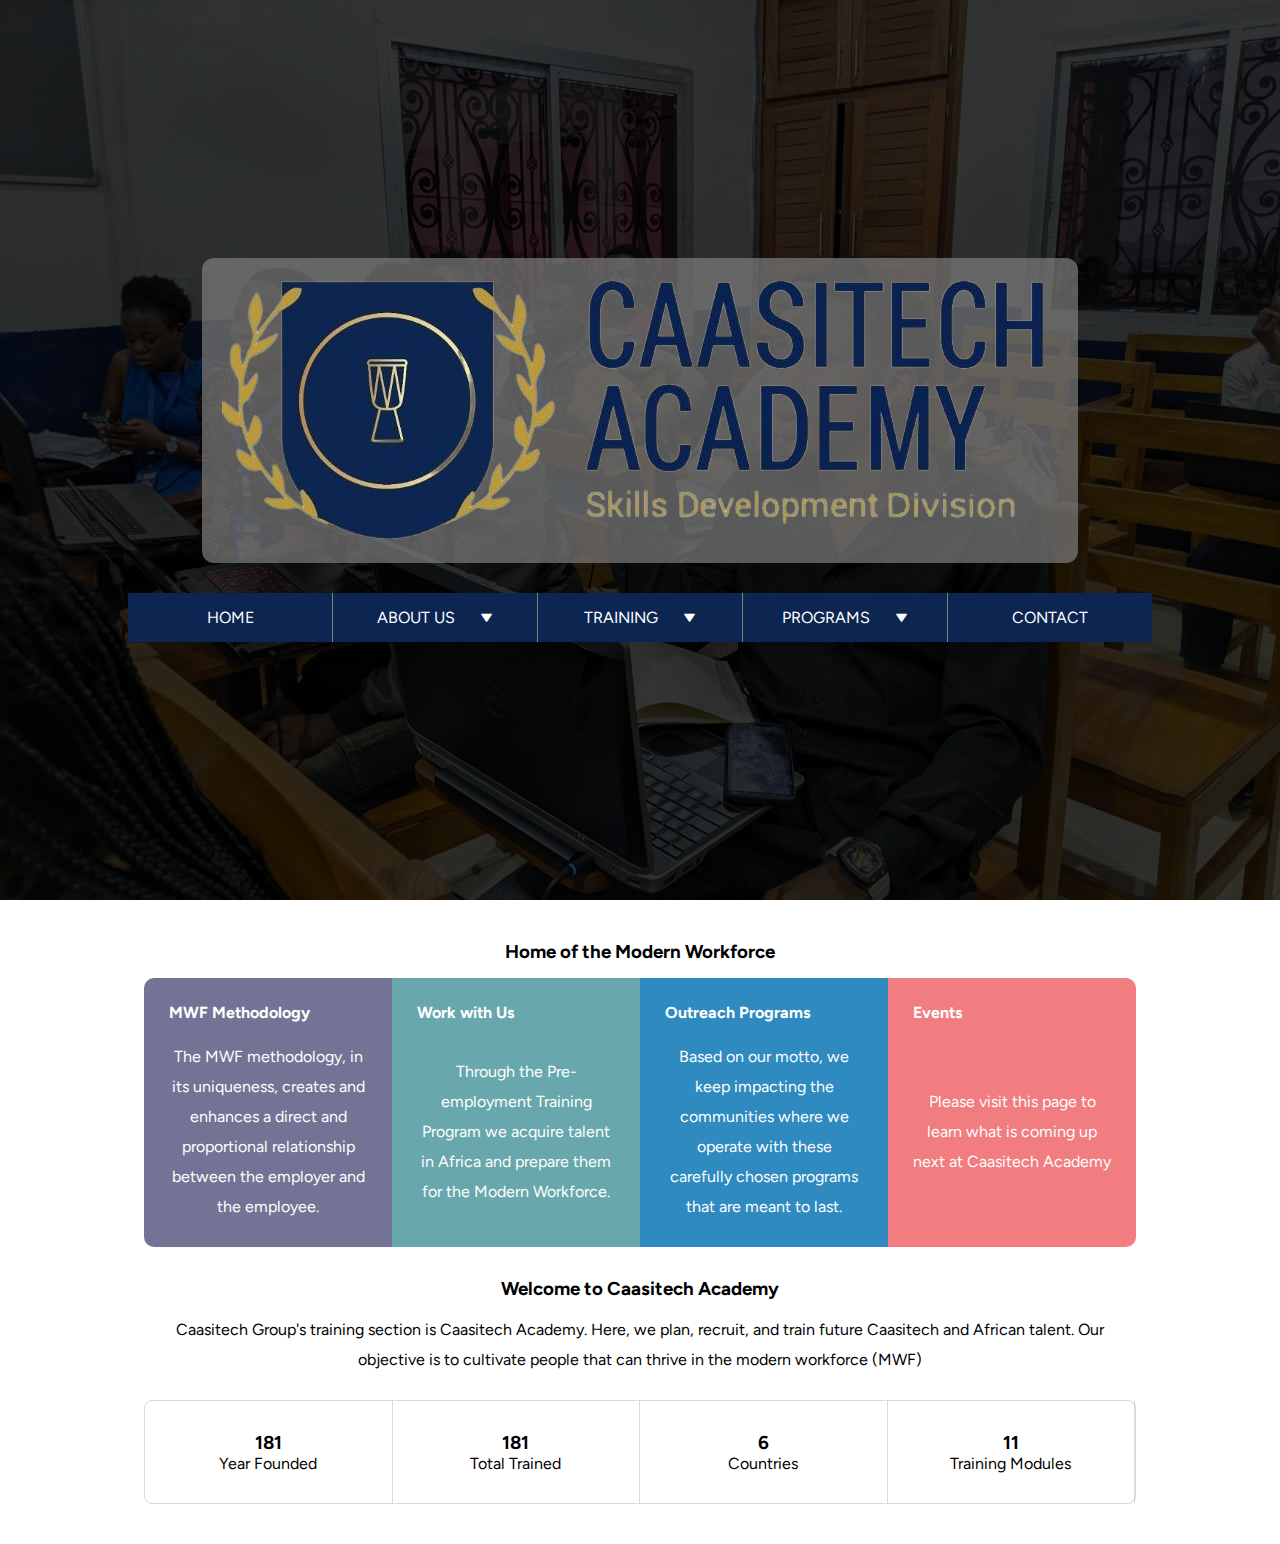
==== commit 02f247db: "made some changes" ====
--- a/index.html
+++ b/index.html
@@ -3,8 +3,9 @@
   <head>
     <meta charset="UTF-8" />
     <meta name="viewport" content="width=device-width, initial-scale=1.0" />
-    <title>Document</title>
+    <title>Caasitech landing page</title>
     <link rel="stylesheet" href="css/style.css" />
+    <link href='https://unpkg.com/boxicons@2.1.4/css/boxicons.min.css' rel='stylesheet'>
   </head>
   <body>
     <header>
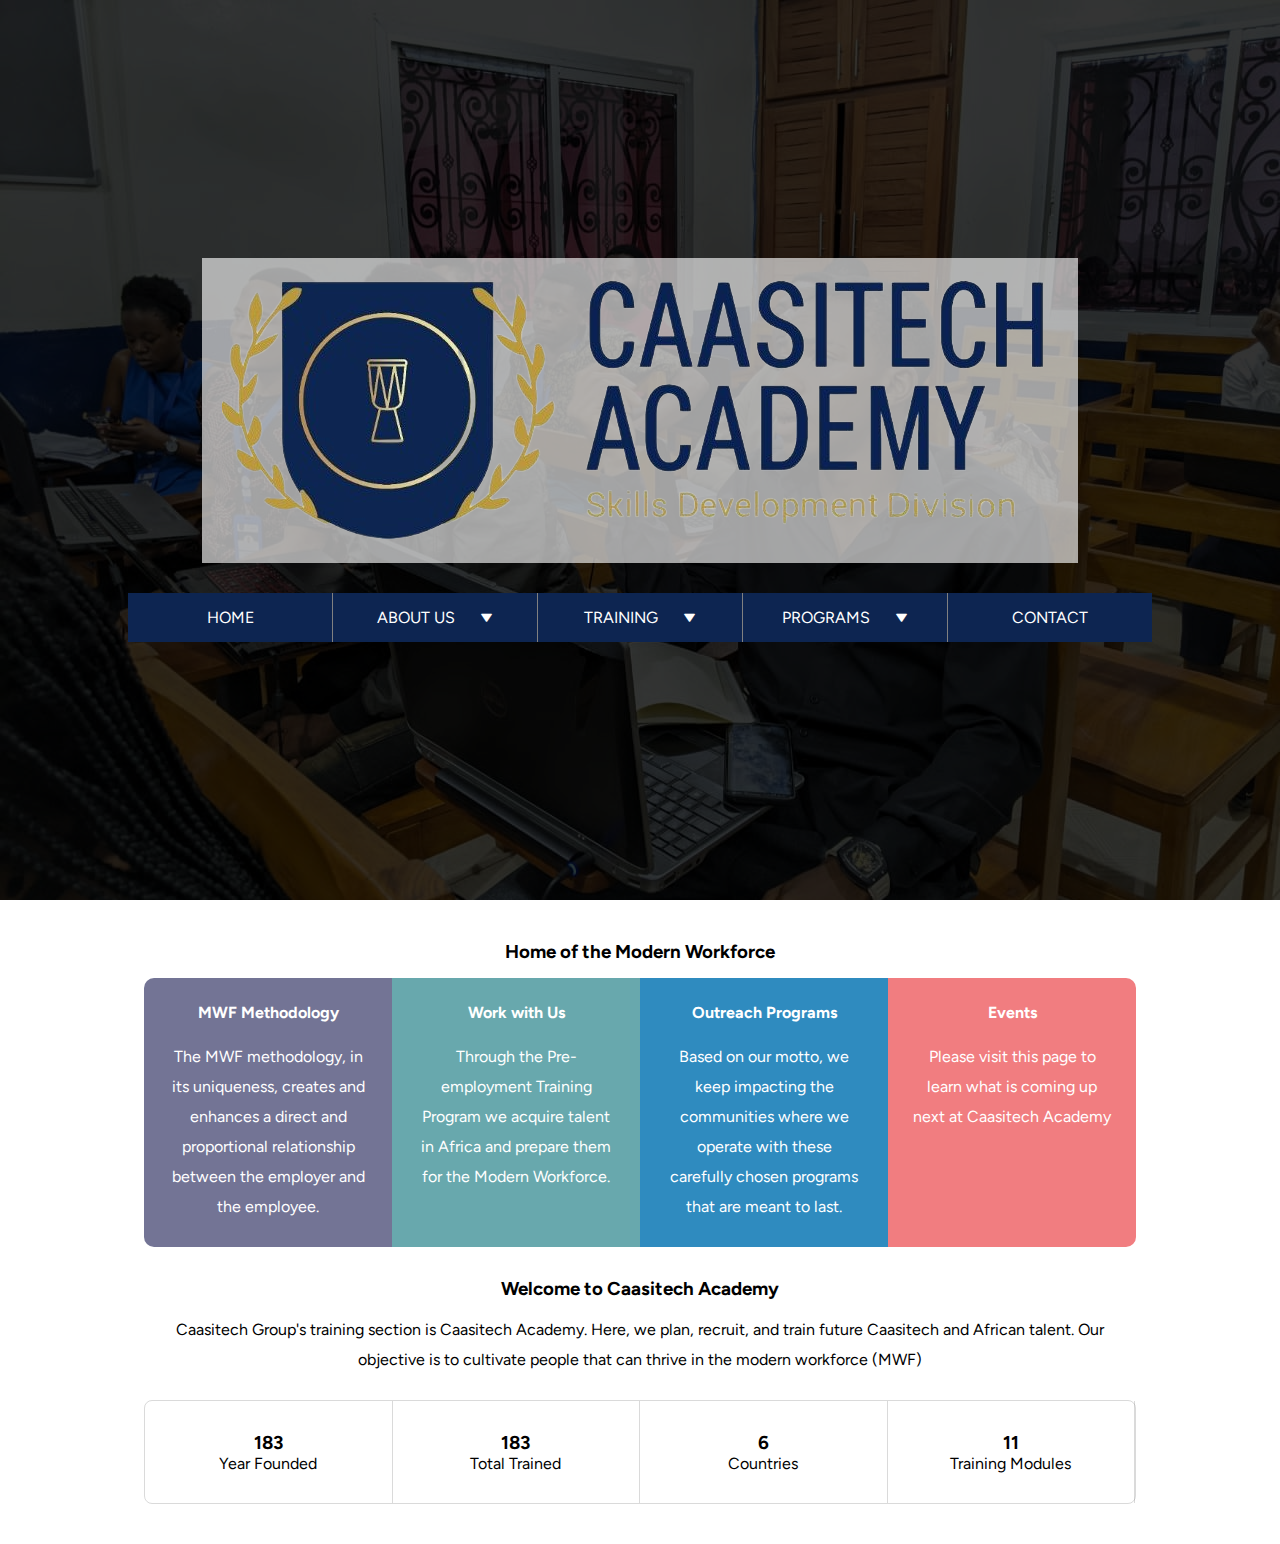
==== commit 4a9ed80c: "made changes" ====
--- a/index.html
+++ b/index.html
@@ -27,10 +27,10 @@
                 <p>about us</p>
                 <i class="bx bxs-down-arrow main-links"></i>
               </div>
-              <div class="drop-content about-drop">
-                <div>
-                  <div>testimonials</div>
-                  <div>group website</div>
+              <div class="drop-content about-drop programs-drop">
+                <div class="sub-links sl">
+                  <p>testimonials</p>
+                  <p>group website</p>
                 </div>
               </div>
             </div>
@@ -40,11 +40,11 @@
                   <p>training</p>
                   <i class="bx bxs-down-arrow main-links"></i>
                 </div>
-                <div class="drop-content training-drop navigate">
-                  <div>
-                    <div>mwf framework</div>
-                    <div>teams</div>
-                    <div>hiring ceremony</div>
+                <div class="drop-content programs-drop">
+                  <div class="sub-links sl">
+                    <p>mwf framework</p>
+                    <p>teams</p>
+                    <p>hiring ceremony</p>
                   </div>
                 </div>
               </div>
@@ -56,11 +56,11 @@
               </div>
               <div class="drop-content programs-drop">
                 <div class="sub-links">
-                  <div class="nav-link hover">
+                  <div class="nav-link">
                     <p>employment</p>
                     <i class="bx bxs-down-arrow sublink-arrow"></i>
                   </div>
-                  <div class="_sub-links1 hovered">
+                  <div class="sub-links sl _sub-links2 hovered">
                     <p>pet</p>
                     <p>mcc</p>
                     <p>certifications</p>
@@ -71,7 +71,7 @@
                     <li>caasitech csr</li>
                     <i class="bx bxs-down-arrow sublink-arrow"></i>
                   </div>
-                  <div class="_sub-links2 hovered">
+                  <div class="_sub-links2 sub-links sl hovered">
                     <p>girls in tech</p>
                     <p>kids code camp</p>
                     <p>nissi tech empowerment</p>
--- a/css/style.css
+++ b/css/style.css
@@ -31,7 +31,8 @@
 
 .logo-container {
   width: 100%;
-  background: rgba(128, 128, 128, 0.692);
+  /* background: rgba(128, 128, 128, 0.692); */
+  background: rgba(255, 255, 255, 0.63);
   padding: 20px;
   box-sizing: border-box;
 }
@@ -85,9 +86,9 @@
   width: auto;
   padding: 10px;
   border-radius: 4px;
-  flex-wrap: wrap;
-  display: flex;
-  flex-direction: column;
+  /* flex-wrap: wrap; */
+  display: flex;
+  flex-direction: column !important;
 }
 .card-1 {
   background: rgb(115,116,149);
@@ -129,19 +130,18 @@
     gap: 30px;
   }
   nav {
-    position: relative;
+    position: sticky !important;
     color: white;
     display: flex;
     background: rgb(13,37,81);
     width: 80%;
-    position: sticky;
-    top: 0;
+    top: 0 !important;
   }
   .logo-container {
     width: auto;
-    border-radius: 12px;
+    /* border-radius: 12px;
     border-top-right-radius: 12px;
-    border-bottom-left-radius: 12px;
+    border-bottom-left-radius: 12px; */
   }
   nav div:last-child {
     border-right: none;
@@ -210,6 +210,14 @@
     padding: 15px 20px;
     background: rgb(13,37,81);
   }
+  .sl {
+    flex-direction: column !important;
+    padding: 0 !important;
+  }
+  .sl p {
+    border-top: 1px solid grey;
+    padding: 15px 20px;
+  }
   .sub-links:hover .sub-links div:last-child {
     border-bottom: none;
   }
@@ -220,11 +228,9 @@
     /* border: 1px solid red; */
   
   }
-  ._sub-links1 {
-    right: -130px;
-  }
   ._sub-links2 {
-    right: -215px;
+    left: 100%;
+    top: 0;
   }
   .hover {
     /* border: 1px solid red; */
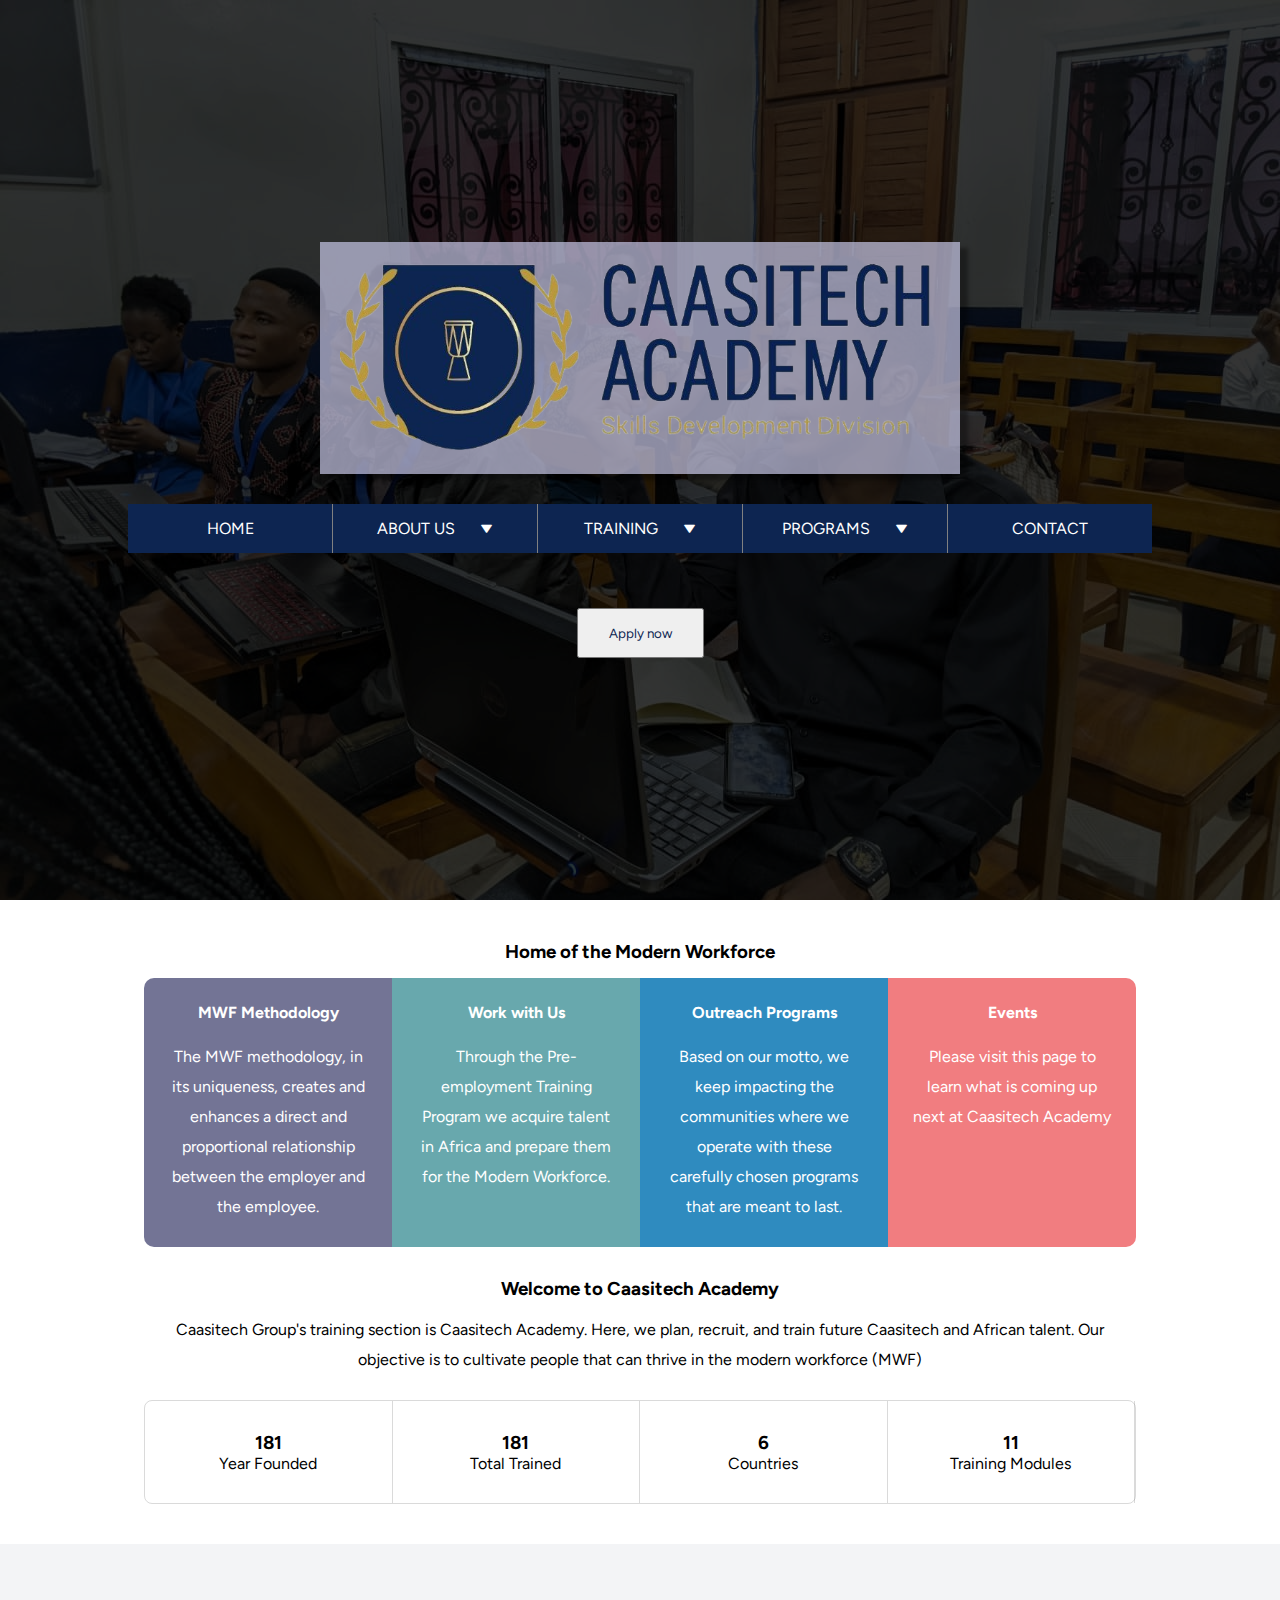
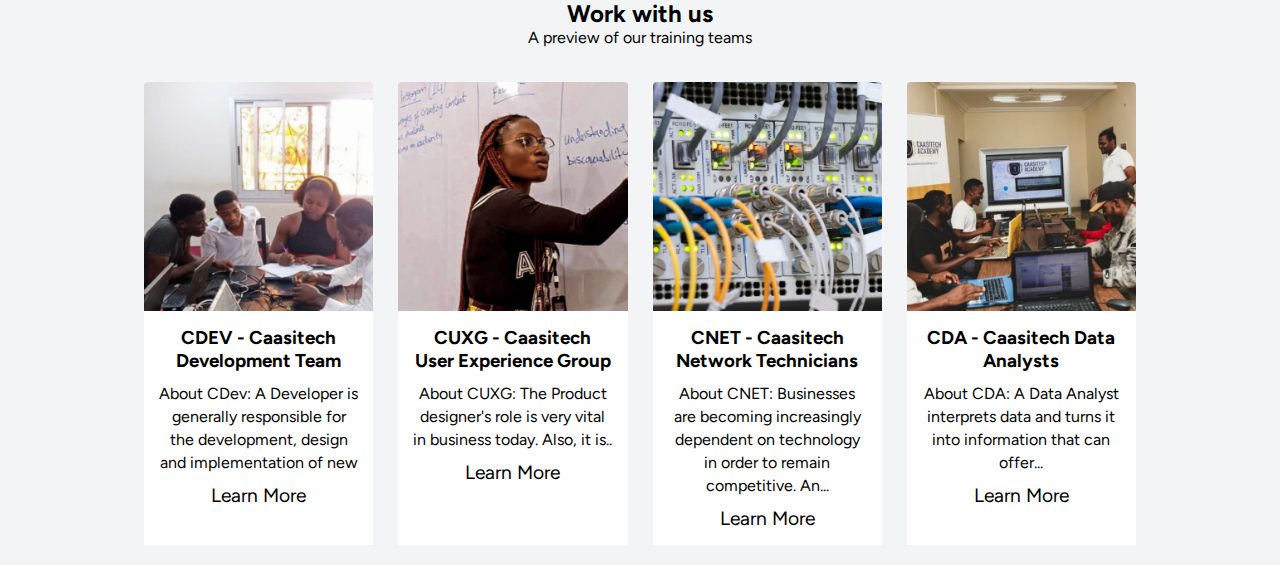
==== commit bc6a58de: "made some changes" ====
--- a/index.html
+++ b/index.html
@@ -11,12 +11,14 @@
     <header>
       <div class="overlay">
         <div class="hero">
+          <div class="menu-btn">[]</div>
           <div class="logo-container">
             <img src="images\CA-logo-removebg-preview.png" alt="" />
           </div>
 
           <!-- Nav -->
-          <nav>
+          <nav class="menu">
+            <div class="menu-close-btn">X</div>
             <div class="dropdown">
               <div class="nav-link">
                 <p>home</p>
@@ -86,7 +88,7 @@
             </div>
           </nav>
         </div>
-        <button class="apply-btn">Apply now</button>
+        <a href="apply.html"><button class="apply-btn">Apply now</button></a>
       </div>
     </header>
     <main>
@@ -158,8 +160,51 @@
           </div>
         </div>
       </section>
+      
     </main>
-
+    <section class="lowerMain">
+      <section>
+        <div class="div">
+          <h2>Work with us</h2>
+          <p>A preview of our training teams</p>
+        </div>
+        <div class="training-cards-container">
+          <div class="training-cards">
+            <img src="images\cdev.png" alt="">
+            <div>
+              <h3>CDEV - Caasitech Development Team</h3>
+              <p>About CDev: A Developer is generally responsible for the development, design and implementation of new</p>
+              <button>Learn More</button>
+            </div>
+          </div>
+          <div class="training-cards">
+            <img src="images\cuxg.png" alt="">
+            <div>
+              <h3>CUXG - Caasitech User Experience Group</h3>
+              <p>About CUXG: The Product designer's role is very vital in business today. Also, it is..</p>
+              <button>Learn More</button>
+            </div>
+          </div>
+          <div class="training-cards">
+            <img src="images\cnet.png" alt="">
+            <div>
+              <h3>CNET - Caasitech Network Technicians</h3>
+              <p>About CNET: Businesses are becoming increasingly dependent on technology in order to remain competitive. An...</p>
+              <button>Learn More</button>
+            </div>
+          </div>
+          <div class="training-cards">
+            <img src="images\cda.png" alt="">
+            <div>
+              <h3>CDA - Caasitech Data Analysts</h3>
+              <p>About CDA: A Data Analyst interprets data and turns it into information that can offer...</p>
+              <button>Learn More</button>
+            </div>
+          </div>
+        </div>
+      </section>
+    </section>
+    <script src="./js/script.js"></script>
     <script>
       // const cards = document.querySelectorAll('.info-cards');
       // const observer = new IntersectionObserver(entries => {
--- a/css/style.css
+++ b/css/style.css
@@ -7,6 +7,9 @@
   padding: 0;
   font-family: 'Figtree', sans-serif;
 }
+a {
+  color: white;
+}
 
 header {
   height: 100vh;
@@ -52,6 +55,12 @@
   background: navy;
   left: -100%;
 }
+nav.active {
+  left: 0;
+  padding: 20px;
+  height: 100vh;
+  box-sizing: border-box;
+}
 
 main {
   padding: 20px;
@@ -112,6 +121,23 @@
   gap: 15px;
 
 }
+.menu-btn {
+  color: white;
+  font-weight: bold;
+  position: absolute;
+  top: 20px;
+  left: 20px;
+}
+.menu-close-btn {
+  color: white;
+  font-weight: bold;
+  text-align: center;
+  padding: 15px 0;
+}
+
+input:focus {
+  outline: 1px solid rgb(190, 189, 189);
+}
 
 
 
@@ -138,10 +164,12 @@
     top: 0 !important;
   }
   .logo-container {
-    width: auto;
+    width: 50%;
+    background: rgba(195, 195, 226, 0.719);
     /* border-radius: 12px;
     border-top-right-radius: 12px;
     border-bottom-left-radius: 12px; */
+    box-shadow: 8px 6px 4px 0 rgba(0, 0, 0, 0.363);
   }
   nav div:last-child {
     border-right: none;
@@ -251,13 +279,16 @@
     flex-direction: column;
     align-items: center;
   }
-  main section {
+  main section, .main {
     width: 80%;
     /* border: 2px solid green; */
     padding: 20px 0;
     display: flex;
     flex-direction: column;
     gap: 30px;
+  }
+  .main {
+    margin: 0 auto;
   }
   .main-title {
     display: flex;
@@ -330,7 +361,86 @@
     padding: 30px 10px;
   }
   .apply-btn {
+    display: initial;
+    padding: 15px 30px;
+    margin-top: 55px !important;
+  }
+  .menu-btn {
     display: none;
   }
-  
+  .menu-close-btn {
+    display: none;
+  }
+  .main .div1 {
+    display: flex;
+    flex-direction: column;
+    align-items: center;
+  }
+  .main .div1 div {
+    display: flex;
+    flex-direction: column;
+    align-items: center;
+  }
+  .form-container {
+    /* border: 1px solid red; */
+    width: 50%;
+  }
+  .lowerMain {
+    /* border: 1px solid red; */
+    background: #F3F4F6;
+    display: flex;
+    flex-direction: column;
+    align-items: center;
+    justify-content: center;
+    padding: 20px;
+  }
+  .lowerMain section {
+    width: 80% !important;
+    /* border: 1px solid magenta; */
+  }
+  .lowerMain .div {
+    display: flex;
+    flex-direction: column;
+    align-items: center;
+    padding: 35px 0;
+  }
+  .training-cards-container {
+    width: 100%;
+    display: flex;
+    gap: 25px;
+    box-sizing: border-box;
+  }
+  .training-cards {
+    width: 25%;
+    display: flex;
+    flex-direction: column;
+    border-radius: 4px;
+  }
+  .training-cards div {
+    background: white;
+    display: flex;
+    flex-direction: column;
+    align-items: center;
+    text-align: center;
+    flex-grow: 1;
+    padding: 15px;
+    gap: 10px;
+  }
+  .training-cards p {
+    line-height: 23px;
+  }
+  .training-cards img {
+    width: 100%;
+    border-top-right-radius: 4px;
+    border-top-left-radius: 4px;
+
+  }
+  .training-cards button {
+    border: none;
+    background: none;
+    font-size: larger;
+  }
+  .training-cards:hover {
+    transform: translateY(-5%);
+  }
 }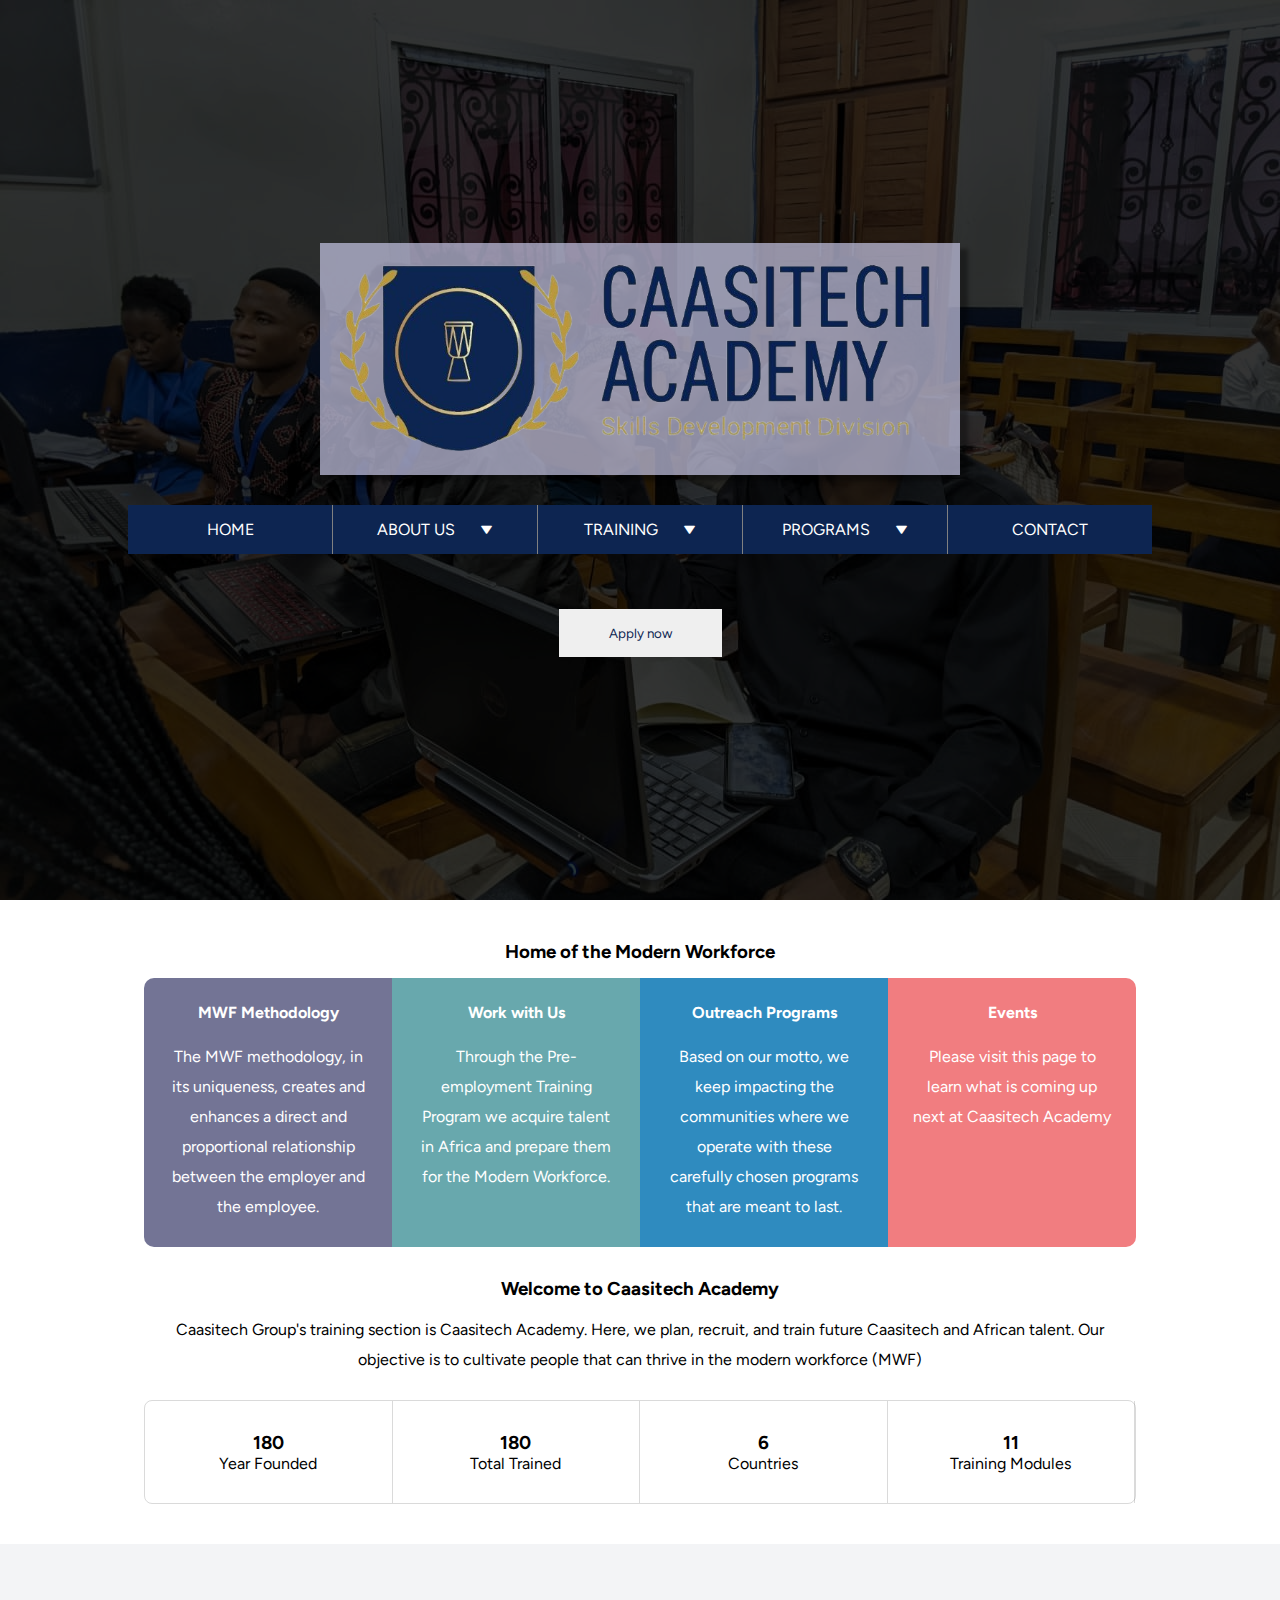
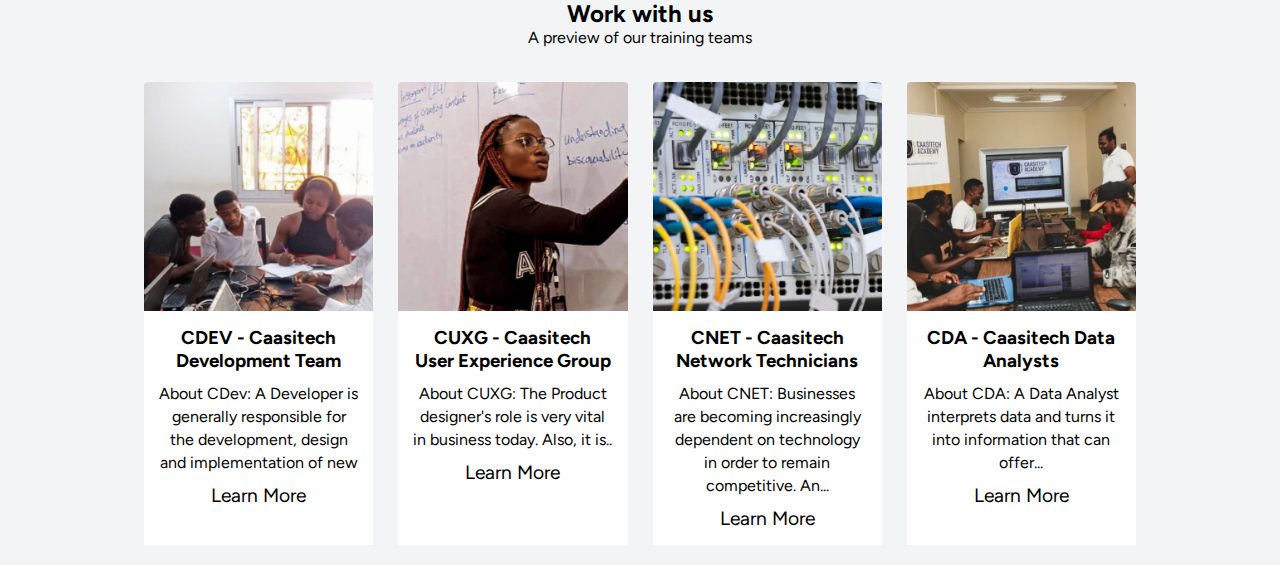
==== commit f9513133: "made changes" ====
--- a/index.html
+++ b/index.html
@@ -11,14 +11,14 @@
     <header>
       <div class="overlay">
         <div class="hero">
-          <div class="menu-btn">[]</div>
+          <div class="menu-btn"><i class='bx bx-menu'></i></div>
           <div class="logo-container">
             <img src="images\CA-logo-removebg-preview.png" alt="" />
           </div>
 
           <!-- Nav -->
           <nav class="menu">
-            <div class="menu-close-btn">X</div>
+            <div class="menu-close-btn"><i class='bx bx-x' ></i></div>
             <div class="dropdown">
               <div class="nav-link">
                 <p>home</p>
@@ -58,7 +58,7 @@
               </div>
               <div class="drop-content programs-drop">
                 <div class="sub-links">
-                  <div class="nav-link">
+                  <div class="nav-link emp">
                     <p>employment</p>
                     <i class="bx bxs-down-arrow sublink-arrow"></i>
                   </div>
@@ -69,7 +69,7 @@
                   </div>
                 </div>
                 <div class="sub-links">
-                  <div class="nav-link">
+                  <div class="nav-link emp">
                     <li>caasitech csr</li>
                     <i class="bx bxs-down-arrow sublink-arrow"></i>
                   </div>
--- a/css/style.css
+++ b/css/style.css
@@ -35,7 +35,7 @@
 .logo-container {
   width: 100%;
   /* background: rgba(128, 128, 128, 0.692); */
-  background: rgba(255, 255, 255, 0.63);
+  background: rgba(195, 195, 226, 0.719);
   padding: 20px;
   box-sizing: border-box;
 }
@@ -57,11 +57,36 @@
 }
 nav.active {
   left: 0;
-  padding: 20px;
   height: 100vh;
   box-sizing: border-box;
-}
-
+  background: white;
+  color: navy;
+  display: flex;
+  flex-direction: column;
+  gap: 15px;
+  z-index: 2;
+}
+nav.active .bx-x {
+  color: black;
+}
+nav.active .emp {
+  padding: 0 !important;
+}
+nav.active .sub-links {
+  padding: 10px;
+}
+nav.active .nav-link {
+  display: flex;
+  align-items: center;
+  border: 0.5px solid rgba(128, 128, 128, 0.123);
+  padding: 10px;
+  width: 100%;
+  justify-content: space-between;
+}
+nav.active .bxs-down-arrow {
+  font-size: 12px 
+  !important;
+}
 main {
   padding: 20px;
 }
@@ -137,6 +162,84 @@
 
 input:focus {
   outline: 1px solid rgb(190, 189, 189);
+}
+.bx-menu, .bx-x {
+  font-size: 25px;
+}
+.main {
+  padding: 20px;
+  box-sizing: border-box;
+  display: flex;
+  flex-direction: column;
+  gap: 15px;
+}
+.main .div1 div {
+  display: flex;
+  flex-direction: column;
+  gap: 10px;
+}
+.form-container {
+  border: 0.5px solid rgba(128, 128, 128, 0.295);
+  width: 100%;
+  margin: 0 auto;
+  padding: 20px;
+  border-radius: 4px;
+  display: flex;
+  flex-direction: column;
+  gap: 20px;
+  box-sizing: border-box;
+}
+.form-container button {
+  padding: 10px;
+  background: rgb(13,37,81);
+  color: white;
+  border: none;
+  border-radius: 4px;
+}
+.form-container section {
+  display: flex;
+  flex-direction: column;
+  gap: 10px;
+}
+.form-container section div {
+  display: flex;
+  flex-direction: column;
+  gap: 6px;
+}
+.form-container input, select {
+  border: 0.5px solid rgba(128, 128, 128, 0.295);
+  padding: 10px;
+  border-radius: 4px;
+}
+.form-container input:focus, select:focus {
+  outline: none;
+  border: 1px solid rgb(13,37,81);
+}
+.lowerMain {
+  padding: 20px;
+}
+.training-cards-container {
+  display: flex;
+  flex-direction: column;
+  gap: 20px;
+}
+.training-cards {
+  width: 100%;
+}
+.training-cards img {
+  width: 100%;
+}
+.training-cards div {
+  display: flex;
+  flex-direction: column;
+  gap: 15px;
+  align-items: center;
+  text-align: center;
+}
+.training-cards button {
+  border: none;
+  background: none;
+  font-size: larger;
 }
 
 
@@ -314,6 +417,7 @@
   }
   .cards:hover {
     transform: translateY(-5%);
+    transition: transform 0.5s ease-in-out;
   }
   .cards p {
     line-height: 30px;
@@ -362,8 +466,16 @@
   }
   .apply-btn {
     display: initial;
-    padding: 15px 30px;
+    padding: 16px 50px;
     margin-top: 55px !important;
+    border: none;
+  }
+  .apply-btn:hover {
+    background: rgb(43, 83, 156);
+    color: white;
+    border: none;
+    box-shadow: 0 6px 6px 0 rgba(214, 209, 209, 0.37);
+    transition: background 0.2s ease-in-out;
   }
   .menu-btn {
     display: none;
@@ -371,6 +483,7 @@
   .menu-close-btn {
     display: none;
   }
+  
   .main .div1 {
     display: flex;
     flex-direction: column;
@@ -380,10 +493,49 @@
     display: flex;
     flex-direction: column;
     align-items: center;
+    gap: 8px;
+  }
+  .main .div1 div p {
+    line-height: 23px;
+  }
+  .main .div1 h2 {
+    padding: 20px 0;
   }
   .form-container {
-    /* border: 1px solid red; */
+    border: 0.5px solid rgba(128, 128, 128, 0.295);
     width: 50%;
+    margin: 0 auto;
+    padding: 40px;
+    border-radius: 4px;
+    display: flex;
+    flex-direction: column;
+    gap: 20px;
+  }
+  .form-container button {
+    padding: 10px;
+    background: rgb(13,37,81);
+    color: white;
+    border: none;
+    border-radius: 4px;
+  }
+  .form-container section {
+    display: flex;
+    flex-direction: column;
+    gap: 10px;
+  }
+  .form-container section div {
+    display: flex;
+    flex-direction: column;
+    gap: 6px;
+  }
+  .form-container input, select {
+    border: 0.5px solid rgba(128, 128, 128, 0.295);
+    padding: 10px;
+    border-radius: 4px;
+  }
+  .form-container input:focus, select:focus {
+    outline: none;
+    border: 1px solid rgb(13,37,81);
   }
   .lowerMain {
     /* border: 1px solid red; */
@@ -406,7 +558,8 @@
   }
   .training-cards-container {
     width: 100%;
-    display: flex;
+    display: flex !important;
+    flex-direction: row;
     gap: 25px;
     box-sizing: border-box;
   }
@@ -442,5 +595,6 @@
   }
   .training-cards:hover {
     transform: translateY(-5%);
+    transition: transform 0.5s ease-out;
   }
 }